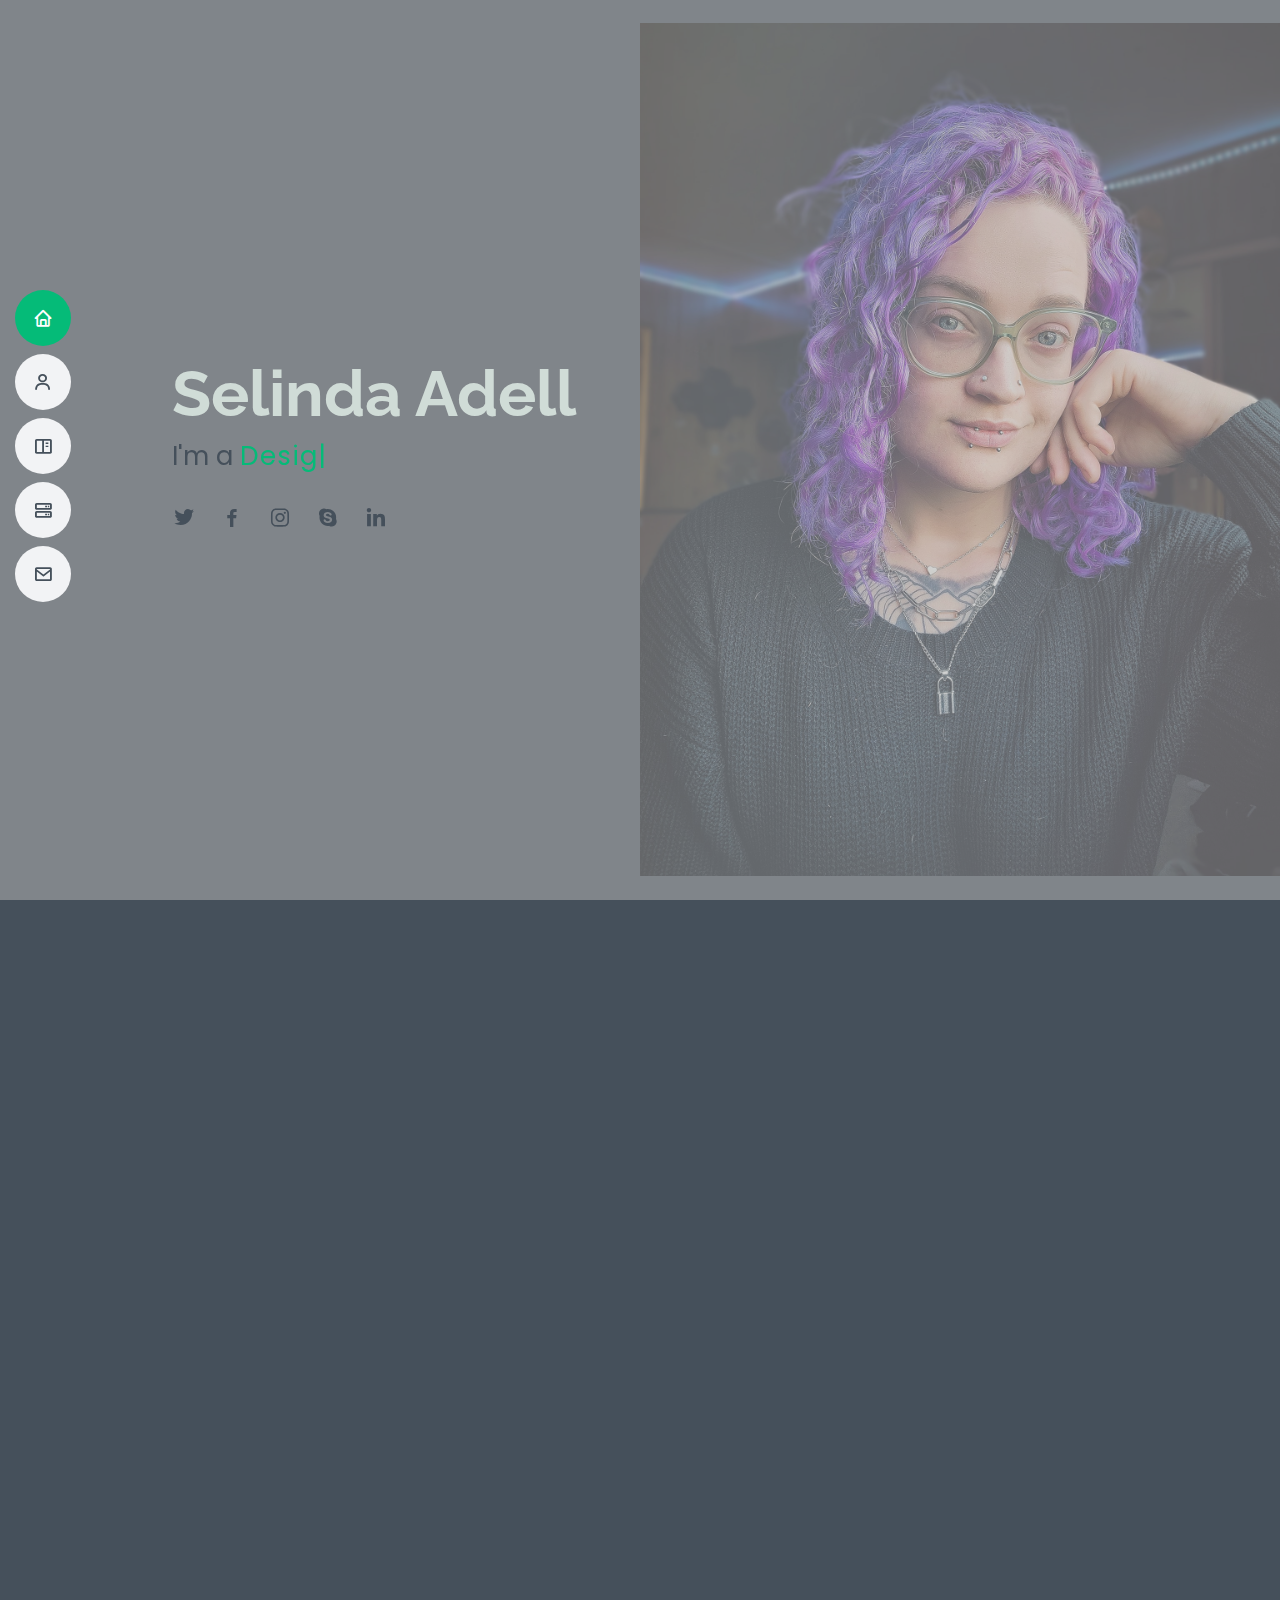
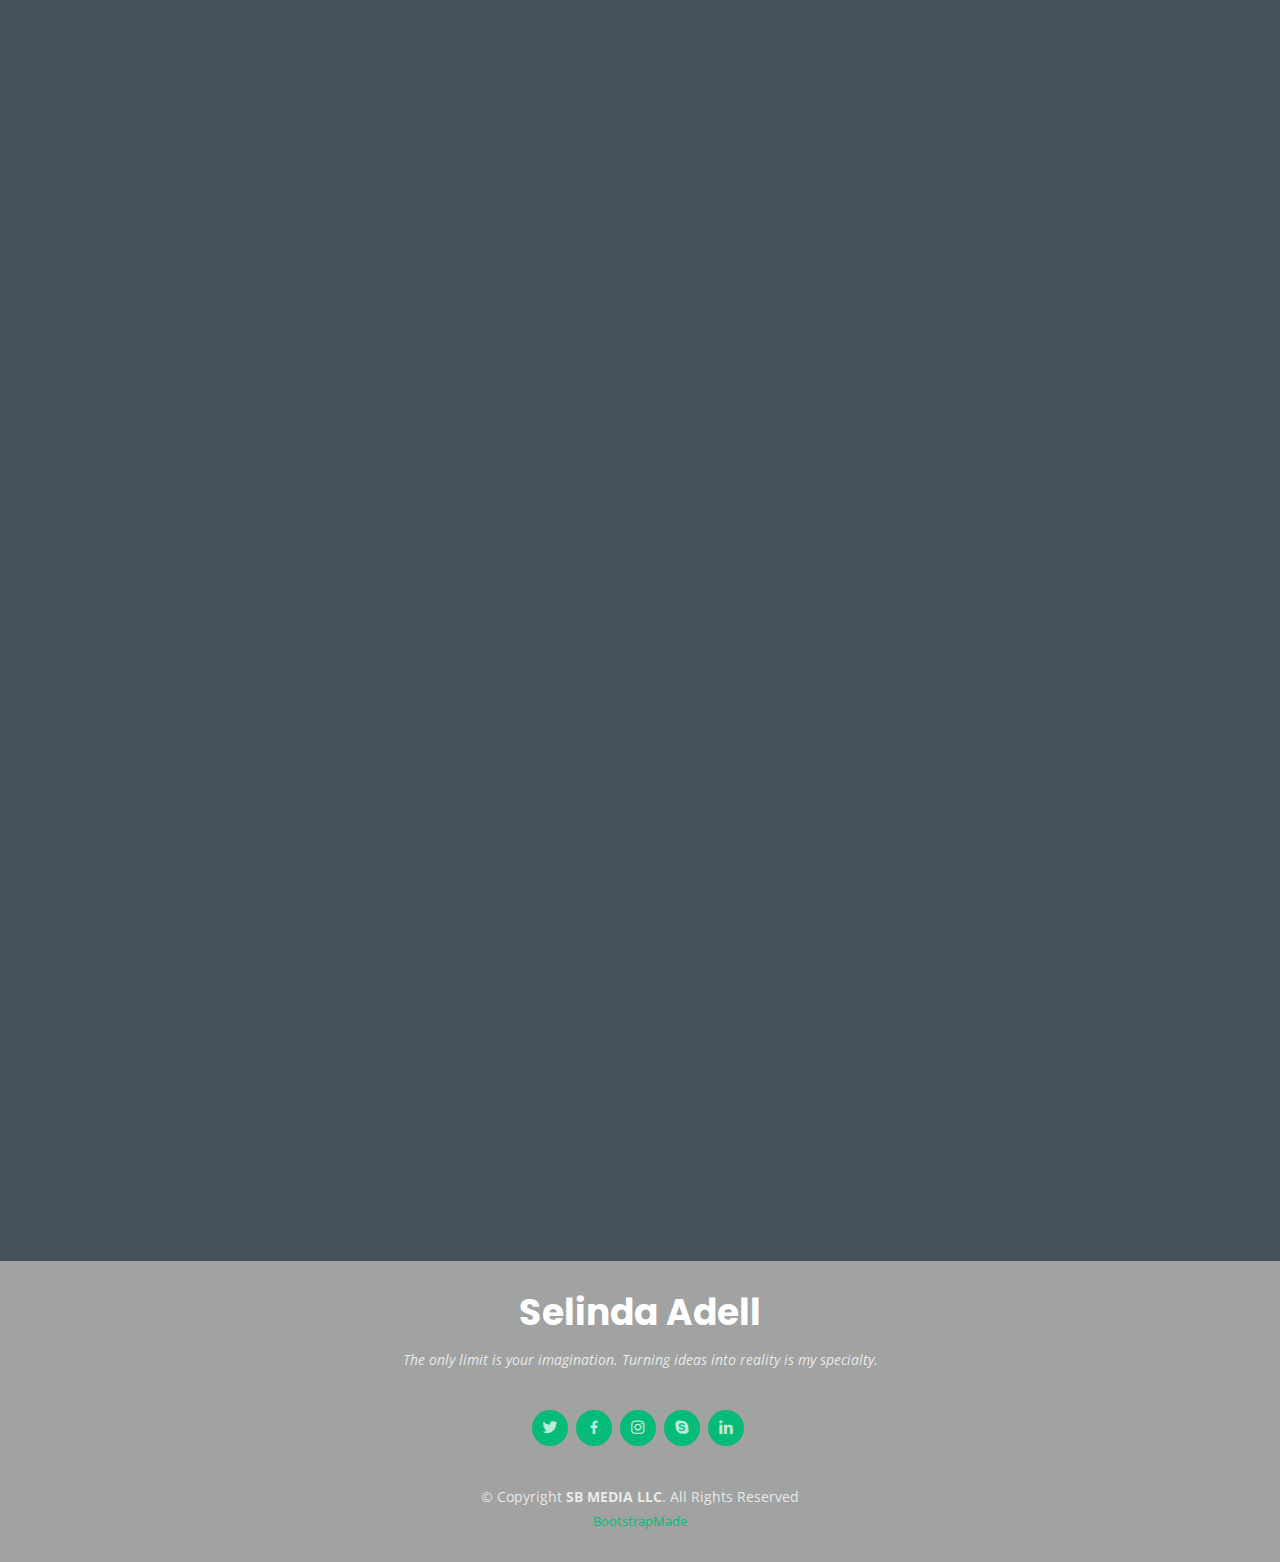
==== index.html @ c2d90e66 "update services icons" ====
<!DOCTYPE html>
<html lang="en">

<head>
  <meta charset="utf-8">
  <meta content="width=device-width, initial-scale=1.0" name="viewport">

  <title>Design by Selinda</title>
  <meta content="" name="description">
  <meta content="" name="keywords">

  <!-- Favicons -->
  <link href="assets/img/favicon.png" rel="icon">
  <link href="assets/img/apple-touch-icon.png" rel="apple-touch-icon">

  <!-- Google Fonts -->
  <link href="https://fonts.googleapis.com/css?family=Open+Sans:300,300i,400,400i,600,600i,700,700i|Raleway:300,300i,400,400i,500,500i,600,600i,700,700i|Poppins:300,300i,400,400i,500,500i,600,600i,700,700i" rel="stylesheet">

  <!-- Vendor CSS Files -->
  <link href="assets/vendor/aos/aos.css" rel="stylesheet">
  <link href="assets/vendor/bootstrap/css/bootstrap.min.css" rel="stylesheet">
  <link href="assets/vendor/bootstrap-icons/bootstrap-icons.css" rel="stylesheet">
  <link href="assets/vendor/boxicons/css/boxicons.min.css" rel="stylesheet">
  <link href="assets/vendor/glightbox/css/glightbox.min.css" rel="stylesheet">
  <link href="assets/vendor/swiper/swiper-bundle.min.css" rel="stylesheet">

  <!-- Template Main CSS File -->
  <link href="assets/css/style.css" rel="stylesheet">

  <!-- =======================================================
  * Template Name: MyResume - v4.9.2
  * Template URL: https://bootstrapmade.com/free-html-bootstrap-template-my-resume/
  * Author: BootstrapMade.com
  * License: https://bootstrapmade.com/license/
  ======================================================== -->
</head>

<body>

  <!-- ======= Mobile nav toggle button ======= -->
  <!-- <button type="button" class="mobile-nav-toggle d-xl-none"><i class="bi bi-list mobile-nav-toggle"></i></button> -->
  <i class="bi bi-list mobile-nav-toggle d-lg-none"></i>
  <!-- ======= Header ======= -->
  <header id="header" class="d-flex flex-column justify-content-center">

    <nav id="navbar" class="navbar nav-menu">
      <ul>
        <li><a href="#hero" class="nav-link scrollto active"><i class="bx bx-home"></i> <span>Home</span></a></li>
        <li><a href="#about" class="nav-link scrollto"><i class="bx bx-user"></i> <span>About</span></a></li>
        <li><a href="#portfolio" class="nav-link scrollto"><i class="bx bx-book-content"></i> <span>Portfolio</span></a></li>
        <li><a href="#services" class="nav-link scrollto"><i class="bx bx-server"></i> <span>Services</span></a></li>
        <li><a href="#contact" class="nav-link scrollto"><i class="bx bx-envelope"></i> <span>Contact</span></a></li>
      </ul>
    </nav><!-- .nav-menu -->

  </header><!-- End Header -->

  <!-- ======= Hero Section ======= -->
  <section id="hero" class="d-flex flex-column justify-content-center">
    <div class="container" data-aos="zoom-in" data-aos-delay="100">
      <h1>Selinda Adell</h1>
      <p>I'm a <span class="typed" data-typed-items="Designer, Developer, Freelancer, Photographer"></span></p>
      <div class="social-links">
        <a href="#" class="twitter"><i class="bx bxl-twitter"></i></a>
        <a href="#" class="facebook"><i class="bx bxl-facebook"></i></a>
        <a href="#" class="instagram"><i class="bx bxl-instagram"></i></a>
        <a href="#" class="google-plus"><i class="bx bxl-skype"></i></a>
        <a href="#" class="linkedin"><i class="bx bxl-linkedin"></i></a>
      </div>
    </div>
  </section><!-- End Hero -->

  <main id="main">

    <!-- ======= About Section ======= -->
    <section id="about" class="about">
      <div class="container" data-aos="fade-up">

        <div class="section-title">
          <h2>About</h2>
          <p>I am a bright and bold person, which shines through in my front end design choices.</p>
          <p>I enjoy the challenges of development and design. I have over 3 years of experience in web and graphic design, and more than 5 years in professional photography. </p>
        </div>

        <div class="row">
          <div class="col-lg-4">
            <img src="assets/img/Selinda.jpeg" class="img-fluid" style="border-radius: 50px;" alt="">
          </div>
          <div class="col-lg-8 pt-4 pt-lg-0 content">
            <h3>UI/UX Designer &amp; Web Developer.</h3>
            <p class="fst-italic">
              I am an ambitious and driven individual. I perform best in a goal-oriented environment where I am continuously challenged. I am always looking for opportunities to grow. These characteristics have helped me achieve success in my career.
            </p>
            <div class="row">
              <div class="col-lg-6">
                <ul>
                  <li><i class="bi bi-chevron-right"></i> <strong>Website:</strong> <span>www.sbmedia.com</span></li>
                  <li><i class="bi bi-chevron-right"></i> <strong>City:</strong> <span>Portland OR, USA</span></li>
                </ul>
              </div>
              <div class="col-lg-6">
                <ul>
                  <li><i class="bi bi-chevron-right"></i> <strong>Age:</strong> <span>27</span></li>
                  <li><i class="bi bi-chevron-right"></i> <strong>Freelance:</strong> <span>Available</span></li>
                </ul>
              </div>
            </div>
            <p>
              What makes me <strong>unique</strong> is my ability to quickly build good rapport with my clients. In my previous roles, I have been consistently praised for keeping our clients up to date with their accounts and ensuring their satisfaction with my work. This has allowed me to take on additional responsibilities and led to promotions. 
            </p>
            <p>
              My strong work ethic, and drive for perfection foster many great opportunities for personal growth, which I always meet head-on. 
            </p>
          </div>
        </div>

      </div>
    </section><!-- End About Section -->

    <!-- ======= Facts Section ======= -->
    <section id="facts" class="facts">
      <div class="container" data-aos="fade-up">

        <div class="section-title">
          <h2>Facts</h2>
          <p>
            In the short time I have been in my chosen field, I have created many lasting relationships, and happy clients. 
          </p>
        </div>

        <div class="row">

          <div class="col-lg-3 col-md-6">
            <div class="count-box">
              <i class="bi bi-emoji-smile"></i>
              <span data-purecounter-start="0" data-purecounter-end="182" data-purecounter-duration="1" class="purecounter"></span>
              <p>Happy Clients</p>
            </div>
          </div>

          <div class="col-lg-3 col-md-6 mt-5 mt-md-0">
            <div class="count-box">
              <i class="bi bi-journal-richtext"></i>
              <span data-purecounter-start="0" data-purecounter-end="157" data-purecounter-duration="1" class="purecounter"></span>
              <p>Projects</p>
            </div>
          </div>

          <div class="col-lg-3 col-md-6 mt-5 mt-lg-0">
            <div class="count-box">
              <i class="bi bi-headset"></i>
              <span data-purecounter-start="0" data-purecounter-end="1463" data-purecounter-duration="1" class="purecounter"></span>
              <p>Hours Of Support</p>
            </div>
          </div>

          <div class="col-lg-3 col-md-6 mt-5 mt-lg-0">
            <div class="count-box">
              <i class="bi bi-award"></i>
              <span data-purecounter-start="0" data-purecounter-end="15" data-purecounter-duration="1" class="purecounter"></span>
              <p>Awards</p>
            </div>
          </div>

        </div>

      </div>
    </section><!-- End Facts Section -->

    <!-- ======= Skills Section ======= -->
    <section id="skills" class="skills section-bg">
      <div class="container" data-aos="fade-up">

        <div class="section-title">
          <h2>Skills</h2>
          <p>Below is a short insight into my skillset. If you would like to inquire about capabilities not seen on the list, please do so via the contact form at the bottom of this page. </p>
        </div>

        <div class="row skills-content">

          <div class="col-lg-6">

            <div class="progress">
              <span class="skill">HTML (expert) <i class="val">100%</i></span>
              <div class="progress-bar-wrap">
                <div class="progress-bar" role="progressbar" aria-valuenow="100" aria-valuemin="0" aria-valuemax="100"></div>
              </div>
            </div>

            <div class="progress">
              <span class="skill">CSS (expert)<i class="val">90%</i></span>
              <div class="progress-bar-wrap">
                <div class="progress-bar" role="progressbar" aria-valuenow="90" aria-valuemin="0" aria-valuemax="100"></div>
              </div>
            </div>

            <div class="progress">
              <span class="skill">JavaScript (intermediate)<i class="val">75%</i></span>
              <div class="progress-bar-wrap">
                <div class="progress-bar" role="progressbar" aria-valuenow="75" aria-valuemin="0" aria-valuemax="100"></div>
              </div>
            </div>

          </div>

          <div class="col-lg-6">

            <div class="progress">
              <span class="skill">PHP (intermediate)<i class="val">75%</i></span>
              <div class="progress-bar-wrap">
                <div class="progress-bar" role="progressbar" aria-valuenow="75" aria-valuemin="0" aria-valuemax="100"></div>
              </div>
            </div>

            <div class="progress">
              <span class="skill">WordPress/CMS (expert)<i class="val">90%</i></span>
              <div class="progress-bar-wrap">
                <div class="progress-bar" role="progressbar" aria-valuenow="90" aria-valuemin="0" aria-valuemax="100"></div>
              </div>
            </div>

            <div class="progress">
              <span class="skill">Photoshop (expert)<i class="val">100%</i></span>
              <div class="progress-bar-wrap">
                <div class="progress-bar" role="progressbar" aria-valuenow="100" aria-valuemin="0" aria-valuemax="100"></div>
              </div>
            </div>

          </div>

        </div>

      </div>
    </section><!-- End Skills Section -->

    <!-- ======= Portfolio Section ======= -->
    <section id="portfolio" class="portfolio section-bg">
      <div class="container" data-aos="fade-up">

        <div class="section-title">
          <h2>Portfolio</h2>
          <p>Here you can review my previous projects. You will mostly find Photography projects at this time; however, this section is continuously growing, and ever-changing.</p>
          <p>If you would like to see more of my web development work, feel free to take a look at my GitHub! Get there by clicking <a href="https://github.com/selinda-c">here</a>.</p>
        </div>

        <div class="row">
          <div class="col-lg-12 d-flex justify-content-center" data-aos="fade-up" data-aos-delay="100">
            <ul id="portfolio-flters">
              <li data-filter="*" class="filter-active">All</li>
              <li data-filter=".filter-single">Single</li>
              <li data-filter=".filter-couple">Couple</li>
              <li data-filter=".filter-themed">Themed</li>
            </ul>
          </div>
        </div>

        <div class="row portfolio-container" data-aos="fade-up" data-aos-delay="200">

          <div class="col-lg-4 col-md-6 portfolio-item filter-couple">
            <div class="portfolio-wrap">
              <img src="assets/img/portfolio/portfolio-1.jpg" class="img-fluid" alt="">
              <div class="portfolio-info">
                <h4>Creative Portrait</h4>
                <p>In the studio</p>
                <div class="portfolio-links">
                  <a href="assets/img/portfolio/portfolio-1.jpg" data-gallery="portfolioGallery" class="portfolio-lightbox" title="Andrea/Paul"><i class="bx bx-plus"></i></a>
                  <a href="portfolio-details.html" class="portfolio-details-lightbox" data-glightbox="type: external" title="Portfolio Details"><i class="bx bx-link"></i></a>
                </div>
              </div>
            </div>
          </div>

          <div class="col-lg-4 col-md-6 portfolio-item filter-single">
            <div class="portfolio-wrap">
              <img src="assets/img/portfolio/portfolio-2.jpg" class="img-fluid" alt="">
              <div class="portfolio-info">
                <h4>Creative Editorial</h4>
                <p>Shot on location</p>
                <div class="portfolio-links">
                  <a href="assets/img/portfolio/portfolio-2.jpg" data-gallery="portfolioGallery" class="portfolio-lightbox" title="Claire"><i class="bx bx-plus"></i></a>
                  <a href="portfolio-details.html" class="portfolio-details-lightbox" data-glightbox="type: external" title="Portfolio Details"><i class="bx bx-link"></i></a>
                </div>
              </div>
            </div>
          </div>

          <div class="col-lg-4 col-md-6 portfolio-item filter-single">
            <div class="portfolio-wrap">
              <img src="assets/img/portfolio/portfolio-3.jpg" class="img-fluid" alt="">
              <div class="portfolio-info">
                <h4>Professional Portrait</h4>
                <p>For a fellow Photographer</p>
                <div class="portfolio-links">
                  <a href="assets/img/portfolio/portfolio-3.jpg" data-gallery="portfolioGallery" class="portfolio-lightbox" title="Courtney"><i class="bx bx-plus"></i></a>
                  <a href="portfolio-details.html" class="portfolio-details-lightbox" data-glightbox="type: external" title="Portfolio Details"><i class="bx bx-link"></i></a>
                </div>
              </div>
            </div>
          </div>

          <div class="col-lg-4 col-md-6 portfolio-item filter-couple">
            <div class="portfolio-wrap">
              <img src="assets/img/portfolio/portfolio-7.jpg" class="img-fluid" alt="">
              <div class="portfolio-info">
                <h4>Couple's Portraits</h4>
                <p>Shot on location</p>
                <div class="portfolio-links">
                  <a href="assets/img/portfolio/portfolio-7.jpg" data-gallery="portfolioGallery" class="portfolio-lightbox" title="Courtney/JD"><i class="bx bx-plus"></i></a>
                  <a href="portfolio-details.html" class="portfolio-details-lightbox" data-glightbox="type: external" title="Portfolio Details"><i class="bx bx-link"></i></a>
                </div>
              </div>
            </div>
          </div>

          <div class="col-lg-4 col-md-6 portfolio-item filter-themed">
            <div class="portfolio-wrap">
              <img src="assets/img/portfolio/portfolio-8.jpeg" class="img-fluid" alt="">
              <div class="portfolio-info">
                <h4>Themed Creative Portrait</h4>
                <p>In the Studio</p>
                <div class="portfolio-links">
                  <a href="assets/img/portfolio/portfolio-8.jpg" data-gallery="portfolioGallery" class="portfolio-lightbox" title="Leia"><i class="bx bx-plus"></i></a>
                  <a href="portfolio-details.html" class="portfolio-details-lightbox" data-glightbox="type: external" title="Portfolio Details"><i class="bx bx-link"></i></a>
                </div>
              </div>
            </div>
          </div>

          
          <div class="col-lg-4 col-md-6 portfolio-item filter-themed">
            <div class="portfolio-wrap">
              <img src="assets/img/portfolio/portfolio-4.jpg" class="img-fluid" alt="">
              <div class="portfolio-info">
                <h4>Themed Editorial</h4>
                <p>Shot on location</p>
                <div class="portfolio-links">
                  <a href="assets/img/portfolio/portfolio-4.jpg" data-gallery="portfolioGallery" class="portfolio-lightbox" title="Jessie"><i class="bx bx-plus"></i></a>
                  <a href="portfolio-details.html" class="portfolio-details-lightbox" data-glightbox="type: external" title="Portfolio Details"><i class="bx bx-link"></i></a>
                </div>
              </div>
            </div>
          </div>

          <div class="col-lg-4 col-md-6 portfolio-item filter-themed">
            <div class="portfolio-wrap">
              <img src="assets/img/portfolio/portfolio-5.jpg" class="img-fluid" alt="">
              <div class="portfolio-info">
                <h4>Themed Editorial</h4>
                <p>Shot on location</p>
                <div class="portfolio-links">
                  <a href="assets/img/portfolio/portfolio-5.jpg" data-gallery="portfolioGallery" class="portfolio-lightbox" title="Jessie"><i class="bx bx-plus"></i></a>
                  <a href="portfolio-details.html" class="portfolio-details-lightbox" data-glightbox="type: external" title="Portfolio Details"><i class="bx bx-link"></i></a>
                </div>
              </div>
            </div>
          </div>


        </div>

      </div>
    </section><!-- End Portfolio Section -->

    <!-- ======= Services Section ======= -->
    <section id="services" class="services">
      <div class="container" data-aos="fade-up">

        <div class="section-title">
          <h2>Services</h2>
          <p>I offer a wide range of services! Here you see just a small glimpse into the options.</p>
          <p>If there is something you believe I can help you with, that you do not see below, please feel free to reach out via the <strong>contact</strong> form at the bottom of the portfolio.</p>
        </div>

        <div class="row">

          <div class="col-lg-4 col-md-6 d-flex align-items-stretch" data-aos="zoom-in" data-aos-delay="100">
            <div class="icon-box iconbox-blue">
              <div class="icon">
                <svg width="100" height="100" viewBox="0 0 600 600" xmlns="http://www.w3.org/2000/svg">
                  <path stroke="none" stroke-width="0" fill="#f5f5f5" d="M300,521.0016835830174C376.1290562159157,517.8887921683347,466.0731472004068,529.7835943286574,510.70327084640275,468.03025145048787C554.3714126377745,407.6079735673963,508.03601936045806,328.9844924480964,491.2728898941984,256.3432110539036C474.5976632858925,184.082847569629,479.9380746630129,96.60480741107993,416.23090153303,58.64404602377083C348.86323505073057,18.502131276798302,261.93793281208167,40.57373210992963,193.5410806939664,78.93577620505333C130.42746243093433,114.334589627462,98.30271207620316,179.96522072025542,76.75703585869454,249.04625023123273C51.97151888228291,328.5150500222984,13.704378332031375,421.85034740162234,66.52175969318436,486.19268352777647C119.04800174914682,550.1803526380478,217.28368757567262,524.383925680826,300,521.0016835830174"></path>
                </svg>
                <i class='bx bxs-image' ></i>
              </div>
              <h4><a href="">Product Photography</a></h4>
              <p>Hire me for clean, professional photos that highlight the excellent quality of your products. Prices for this service vary, please inquire via the <strong>contact form</strong> below.</p>
            </div>
          </div>

          <div class="col-lg-4 col-md-6 d-flex align-items-stretch mt-4 mt-md-0" data-aos="zoom-in" data-aos-delay="200">
            <div class="icon-box iconbox-orange ">
              <div class="icon">
                <svg width="100" height="100" viewBox="0 0 600 600" xmlns="http://www.w3.org/2000/svg">
                  <path stroke="none" stroke-width="0" fill="#f5f5f5" d="M300,582.0697525312426C382.5290701553225,586.8405444964366,449.9789794690241,525.3245884688669,502.5850820975895,461.55621195738473C556.606425686781,396.0723002908107,615.8543463187945,314.28637112970534,586.6730223649479,234.56875336149918C558.9533121215079,158.8439757836574,454.9685369536778,164.00468322053177,381.49747125262974,130.76875717737553C312.15926192815925,99.40240125094834,248.97055460311594,18.661163978235184,179.8680185752513,50.54337015887873C110.5421016452524,82.52863877960104,119.82277516462835,180.83849132639028,109.12597500060166,256.43424936330496C100.08760227029461,320.3096726198365,92.17705696193138,384.0621239912766,124.79988738764834,439.7174275375508C164.83382741302287,508.01625554203684,220.96474134820875,577.5009287672846,300,582.0697525312426"></path>
                </svg>
                <i class='bx bxl-bootstrap'></i>
              </div>
              <h4><a href="">Front End Development</a></h4>
              <p>If you are in the market for an experienced, and enthusiastic tech to help design your website, please inquire via the <strong>contact form</strong> below.</p>
            </div>
          </div>

          <div class="col-lg-4 col-md-6 d-flex align-items-stretch mt-4 mt-lg-0" data-aos="zoom-in" data-aos-delay="300">
            <div class="icon-box iconbox-pink">
              <div class="icon">
                <svg width="100" height="100" viewBox="0 0 600 600" xmlns="http://www.w3.org/2000/svg">
                  <path stroke="none" stroke-width="0" fill="#f5f5f5" d="M300,541.5067337569781C382.14930387511276,545.0595476570109,479.8736841581634,548.3450877840088,526.4010558755058,480.5488172755941C571.5218469581645,414.80211281144784,517.5187510058486,332.0715597781072,496.52539010469104,255.14436215662573C477.37192572678356,184.95920475031193,473.57363656557914,105.61284051026155,413.0603344069578,65.22779650032875C343.27470386102294,18.654635553484475,251.2091493199835,5.337323636656869,175.0934190732945,40.62881213300186C97.87086631185822,76.43348514350839,51.98124368387456,156.15599469081315,36.44837278890362,239.84606092416172C21.716077023791087,319.22268207091537,43.775223500013084,401.1760424656574,96.891909868211,461.97329694683043C147.22146801428983,519.5804099606455,223.5754009179313,538.201503339737,300,541.5067337569781"></path>
                </svg>
                <i class='bx bxs-camera' ></i>
              </div>
              <h4><a href="">Event Photography</a></h4>
              <p>Whether it is a wedding, engagement, party, or something else, hire me to capture the memories of your special day! Pricing varies by type of event, so please inquire via the <strong>contact form</strong> below.</p>
            </div>
          </div>

          <div class="col-lg-4 col-md-6 d-flex align-items-stretch mt-4" data-aos="zoom-in" data-aos-delay="100">
            <div class="icon-box iconbox-yellow">
              <div class="icon">
                <svg width="100" height="100" viewBox="0 0 600 600" xmlns="http://www.w3.org/2000/svg">
                  <path stroke="none" stroke-width="0" fill="#f5f5f5" d="M300,503.46388370962813C374.79870501325706,506.71871716319447,464.8034551963731,527.1746412648533,510.4981551193396,467.86667711651364C555.9287308511215,408.9015244558933,512.6030010748507,327.5744911775523,490.211057578863,256.5855673507754C471.097692560561,195.9906835881958,447.69079081568157,138.11976852964426,395.19560036434837,102.3242989838813C329.3053358748298,57.3949838291264,248.02791733380457,8.279543830951368,175.87071277845988,42.242879143198664C103.41431057327972,76.34704239035025,93.79494320519305,170.9812938413882,81.28167332365135,250.07896920659033C70.17666984294237,320.27484674793965,64.84698225790005,396.69656628748305,111.28512138212992,450.4950937839243C156.20124167950087,502.5303643271138,231.32542653798444,500.4755392045468,300,503.46388370962813"></path>
                </svg>
                <i class='bx bxl-visual-studio' ></i>
              </div>
              <h4><a href="">Back End Development</a></h4>
              <p>If you need help rounding out the processing of your site, please inquire via the <strong>contact form</strong> below. Languages Offered include JavaScript, Python, Ruby, and of course HTML & CSS</p>            
            </div>
          </div>

          <div class="col-lg-4 col-md-6 d-flex align-items-stretch mt-4" data-aos="zoom-in" data-aos-delay="200">
            <div class="icon-box iconbox-red">
              <div class="icon">
                <svg width="100" height="100" viewBox="0 0 600 600" xmlns="http://www.w3.org/2000/svg">
                  <path stroke="none" stroke-width="0" fill="#f5f5f5" d="M300,532.3542879108572C369.38199826031484,532.3153073249985,429.10787420159085,491.63046689027357,474.5244479745417,439.17860296908856C522.8885846962883,383.3225815378663,569.1668002868075,314.3205725914397,550.7432151929288,242.7694973846089C532.6665558377875,172.5657663291529,456.2379748765914,142.6223662098291,390.3689995646985,112.34683881706744C326.66090330228417,83.06452184765237,258.84405631176094,53.51806209861945,193.32584062364296,78.48882559362697C121.61183558270385,105.82097193414197,62.805066853699245,167.19869350419734,48.57481801355237,242.6138429142374C34.843463184063346,315.3850353017275,76.69343916112496,383.4422959591041,125.22947124332185,439.3748458443577C170.7312796277747,491.8107796887764,230.57421082200815,532.3932930995766,300,532.3542879108572"></path>
                </svg>
                <i class='bx bxl-adobe'></i>
              </div>
              <h4><a href="">Graphic Design</a></h4>
              <p>Whether you are looking to have a custom logo designed, or simply need minor editing help, I would be happy to assist you. I am familiar with multiple digital art programs such as Procreate, Adobe Illustrator, GIMP, and more. Please inquire via the <strong>contact form</strong> below.</p>
            </div>
          </div>

          <div class="col-lg-4 col-md-6 d-flex align-items-stretch mt-4" data-aos="zoom-in" data-aos-delay="300">
            <div class="icon-box iconbox-teal">
              <div class="icon">
                <svg width="100" height="100" viewBox="0 0 600 600" xmlns="http://www.w3.org/2000/svg">
                  <path stroke="none" stroke-width="0" fill="#f5f5f5" d="M300,566.797414625762C385.7384707136149,576.1784315230908,478.7894351017131,552.8928747891023,531.9192734346935,484.94944893311C584.6109503024035,417.5663521118492,582.489472248146,322.67544863468447,553.9536738515405,242.03673114598146C529.1557734026468,171.96086150256528,465.24506316201064,127.66468636344209,395.9583748389544,100.7403814666027C334.2173773831606,76.7482773500951,269.4350130405921,84.62216499799875,207.1952322260088,107.2889140133804C132.92018162631612,134.33871894543012,41.79353780512637,160.00259165414826,22.644507872594943,236.69541883565114C3.319112789854554,314.0945973066697,72.72355303640163,379.243833228382,124.04198916343866,440.3218312028393C172.9286146004772,498.5055451809895,224.45579914871206,558.5317968840102,300,566.797414625762"></path>
                </svg>
                <i class="bx bx-arch"></i>
              </div>
              <h4><a href="">Personal Enrichment</a></h4>
              <p>If you are in need of Time Management, Organization, Photoshop, or other types of training, please inquire via the <strong>contact form</strong> below.</p>
            </div>
          </div>

        </div>

      </div>
    </section><!-- End Services Section -->

    <!-- ======= Testimonials Section ======= -->
    <section id="testimonials" class="testimonials section-bg">
      <div class="container" data-aos="fade-up">

        <div class="section-title">
          <h2>Testimonials</h2>
        </div>

        <div class="testimonials-slider swiper" data-aos="fade-up" data-aos-delay="100">
          <div class="swiper-wrapper">

            <div class="swiper-slide">
              <div class="testimonial-item">
                <img src="assets/img/testimonials/alyssa.jpg" class="testimonial-img" alt="">
                <h3>Alyssa Warne</h3>
                <h4>Boudoir Client</h4>
                <p>
                  <i class="bx bxs-quote-alt-left quote-icon-left"></i>
                  Selinda Adell is a blast to shoot with. Her energy immediately makes you feel comfortable and confident. She came prepared and did not rush me on a time frame. I have suggested her to all my friends and will continue to do future shoots. She is affordable as well!
                  <i class="bx bxs-quote-alt-right quote-icon-right"></i>
                </p>
              </div>
            </div><!-- End testimonial item -->

            <div class="swiper-slide">
              <div class="testimonial-item">
                <img src="assets/img/testimonials/christa.jpg" class="testimonial-img" alt="">
                <h3>Christa Koeller</h3>
                <h4>Engagement Client</h4>
                <p>
                  <i class="bx bxs-quote-alt-left quote-icon-left"></i>
                  Selinda captured my engagement session a few months ago. She communicated with me months in advance over plans, scouted locations and put so much time and attention into ensuring I got everything I wanted from the shoot. She was amazing to work with, extremely personable and so much fun! I can't recommend her enough!
                  <i class="bx bxs-quote-alt-right quote-icon-right"></i>
                </p>
              </div>
            </div><!-- End testimonial item -->

            <div class="swiper-slide">
              <div class="testimonial-item">
                <img src="assets/img/testimonials/kelsey.jpg" class="testimonial-img" alt="">
                <h3>Kelsey Thomas</h3>
                <h4>Boudoir Client</h4>
                <p>
                  <i class="bx bxs-quote-alt-left quote-icon-left"></i>
                  I could not be happier with the photos Selinda took of me, and I am very picky. She got perfect angles and lighting. She guided me through poses which made it so much easier to get comfortable, plus she's super fun to work with. I can't wait to have her do more
                  <i class="bx bxs-quote-alt-right quote-icon-right"></i>
                </p>
              </div>
            </div><!-- End testimonial item -->

            <div class="swiper-slide">
              <div class="testimonial-item">
                <img src="assets/img/testimonials/testimonials-4.jpg" class="testimonial-img" alt="">
                <h3>Matt Brandon</h3>
                <h4>Freelancer</h4>
                <p>
                  <i class="bx bxs-quote-alt-left quote-icon-left"></i>
                  Fugiat enim eram quae cillum dolore dolor amet nulla culpa multos export minim fugiat minim velit minim dolor enim duis veniam ipsum anim magna sunt elit fore quem dolore labore illum veniam.
                  <i class="bx bxs-quote-alt-right quote-icon-right"></i>
                </p>
              </div>
            </div><!-- End testimonial item -->

            <div class="swiper-slide">
              <div class="testimonial-item">
                <img src="assets/img/testimonials/testimonials-5.jpg" class="testimonial-img" alt="">
                <h3>John Larson</h3>
                <h4>Entrepreneur</h4>
                <p>
                  <i class="bx bxs-quote-alt-left quote-icon-left"></i>
                  Quis quorum aliqua sint quem legam fore sunt eram irure aliqua veniam tempor noster veniam enim culpa labore duis sunt culpa nulla illum cillum fugiat legam esse veniam culpa fore nisi cillum quid.
                  <i class="bx bxs-quote-alt-right quote-icon-right"></i>
                </p>
              </div>
            </div><!-- End testimonial item -->

          </div>
          <div class="swiper-pagination"></div>
        </div>

      </div>
    </section><!-- End Testimonials Section -->

    <!-- ======= Contact Section ======= -->
    <section id="contact" class="contact">
      <div class="container" data-aos="fade-up">

        <div class="section-title">
          <h2>Contact</h2>
        </div>

        <div class="row mt-1">

          <div class="col-lg-4">
            <div class="info">
              <div class="address">
                <i class="bi bi-geo-alt"></i>
                <h4>Location:</h4>
                <p>Portland OR, USA</p>
              </div>

              <div class="email">
                <i class="bi bi-envelope"></i>
                <h4>Hours of Operation:</h4>
                <p>Mon-Fri: 8AM - 6PM PST</p>
                <p>Sat-Sun: Limited Availability</p>
              </div>

              <div class="phone">
                <i class="bi bi-phone"></i>
                <h4>Call:</h4>
                <p>Request Call via Contact Form</p>
              </div>

            </div>

          </div>

          <div class="col-lg-8 mt-5 mt-lg-0">

            <form action="forms/contact.php" method="post" role="form" class="php-email-form">
              <div class="row">
                <div class="col-md-6 form-group">
                  <input type="text" name="name" class="form-control" id="name" placeholder="Your Name" required>
                </div>
                <div class="col-md-6 form-group mt-3 mt-md-0">
                  <input type="email" class="form-control" name="email" id="email" placeholder="Your Email" required>
                </div>
              </div>
              <div class="form-group mt-3">
                <input type="text" class="form-control" name="subject" id="subject" placeholder="Subject" required>
              </div>
              <div class="form-group mt-3">
                <textarea class="form-control" name="message" rows="5" placeholder="Message" required></textarea>
              </div>
              <div class="my-3">
                <div class="loading">Loading</div>
                <div class="error-message"></div>
                <div class="sent-message">Your message has been sent. Thank you!</div>
              </div>
              <div class="text-center"><button type="submit">Send Message</button></div>
            </form>

          </div>

        </div>

      </div>
    </section><!-- End Contact Section -->

  </main><!-- End #main -->

  <!-- ======= Footer ======= -->
  <footer id="footer">
    <div class="container">
      <h3>Selinda Adell</h3>
      <p>The only limit is your imagination. Turning ideas into reality is my specialty.</p>
      <div class="social-links">
        <a href="#" class="twitter"><i class="bx bxl-twitter"></i></a>
        <a href="#" class="facebook"><i class="bx bxl-facebook"></i></a>
        <a href="#" class="instagram"><i class="bx bxl-instagram"></i></a>
        <a href="#" class="google-plus"><i class="bx bxl-skype"></i></a>
        <a href="#" class="linkedin"><i class="bx bxl-linkedin"></i></a>
      </div>
      <div class="copyright">
        &copy; Copyright <strong><span>SB MEDIA LLC</span></strong>. All Rights Reserved
      </div>
      <div class="credits">
        <!-- All the links in the footer should remain intact. -->
        <!-- You can delete the links only if you purchased the pro version. -->
        <!-- Licensing information: [license-url] -->
        <!-- Purchase the pro version with working PHP/AJAX contact form: https://bootstrapmade.com/free-html-bootstrap-template-my-resume/ -->
        <a href="https://bootstrapmade.com/">BootstrapMade</a>
      </div>
    </div>
  </footer><!-- End Footer -->

  <div id="preloader"></div>
  <a href="#" class="back-to-top d-flex align-items-center justify-content-center"><i class="bi bi-arrow-up-short"></i></a>

  <!-- Vendor JS Files -->
  <script src="assets/vendor/purecounter/purecounter_vanilla.js"></script>
  <script src="assets/vendor/aos/aos.js"></script>
  <script src="assets/vendor/bootstrap/js/bootstrap.bundle.min.js"></script>
  <script src="assets/vendor/glightbox/js/glightbox.min.js"></script>
  <script src="assets/vendor/isotope-layout/isotope.pkgd.min.js"></script>
  <script src="assets/vendor/swiper/swiper-bundle.min.js"></script>
  <script src="assets/vendor/typed.js/typed.min.js"></script>
  <script src="assets/vendor/waypoints/noframework.waypoints.js"></script>
  <script src="assets/vendor/php-email-form/validate.js"></script>

  <!-- Template Main JS File -->
  <script src="assets/js/main.js"></script>

</body>

</html>
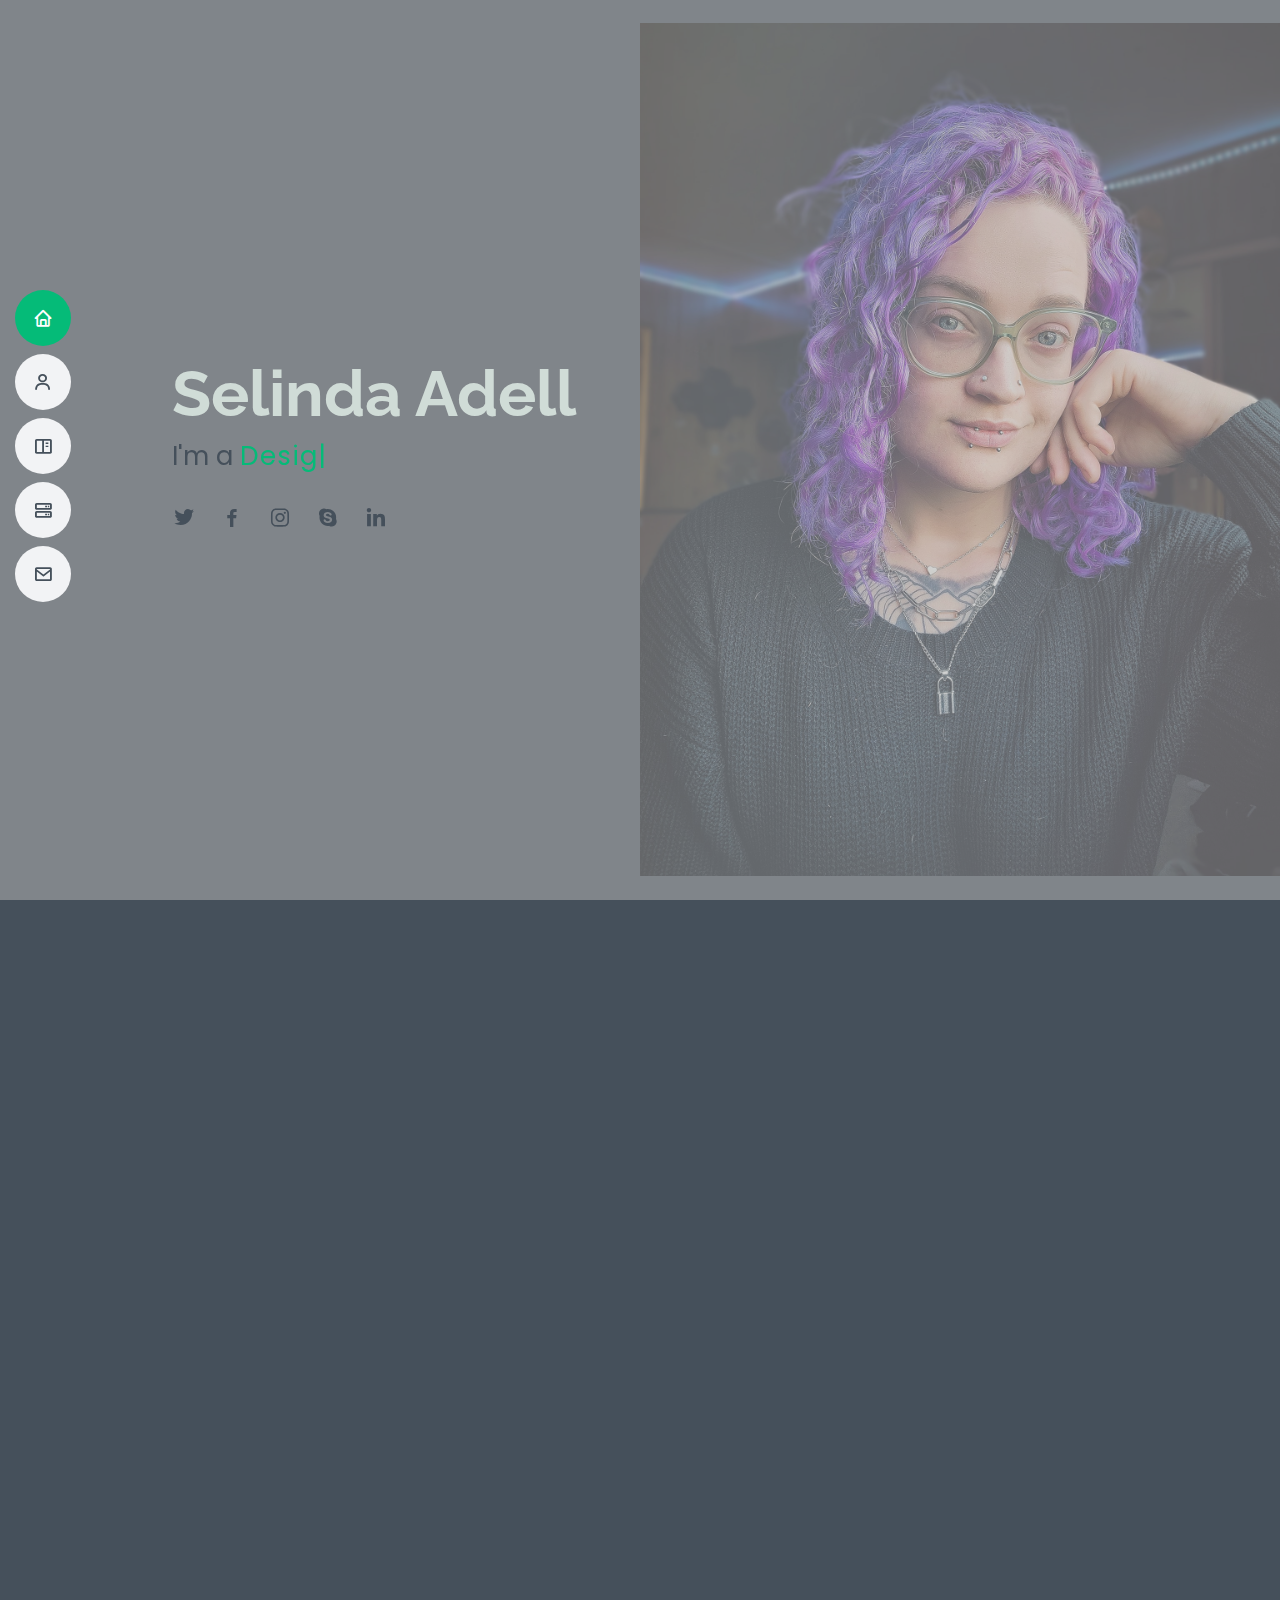
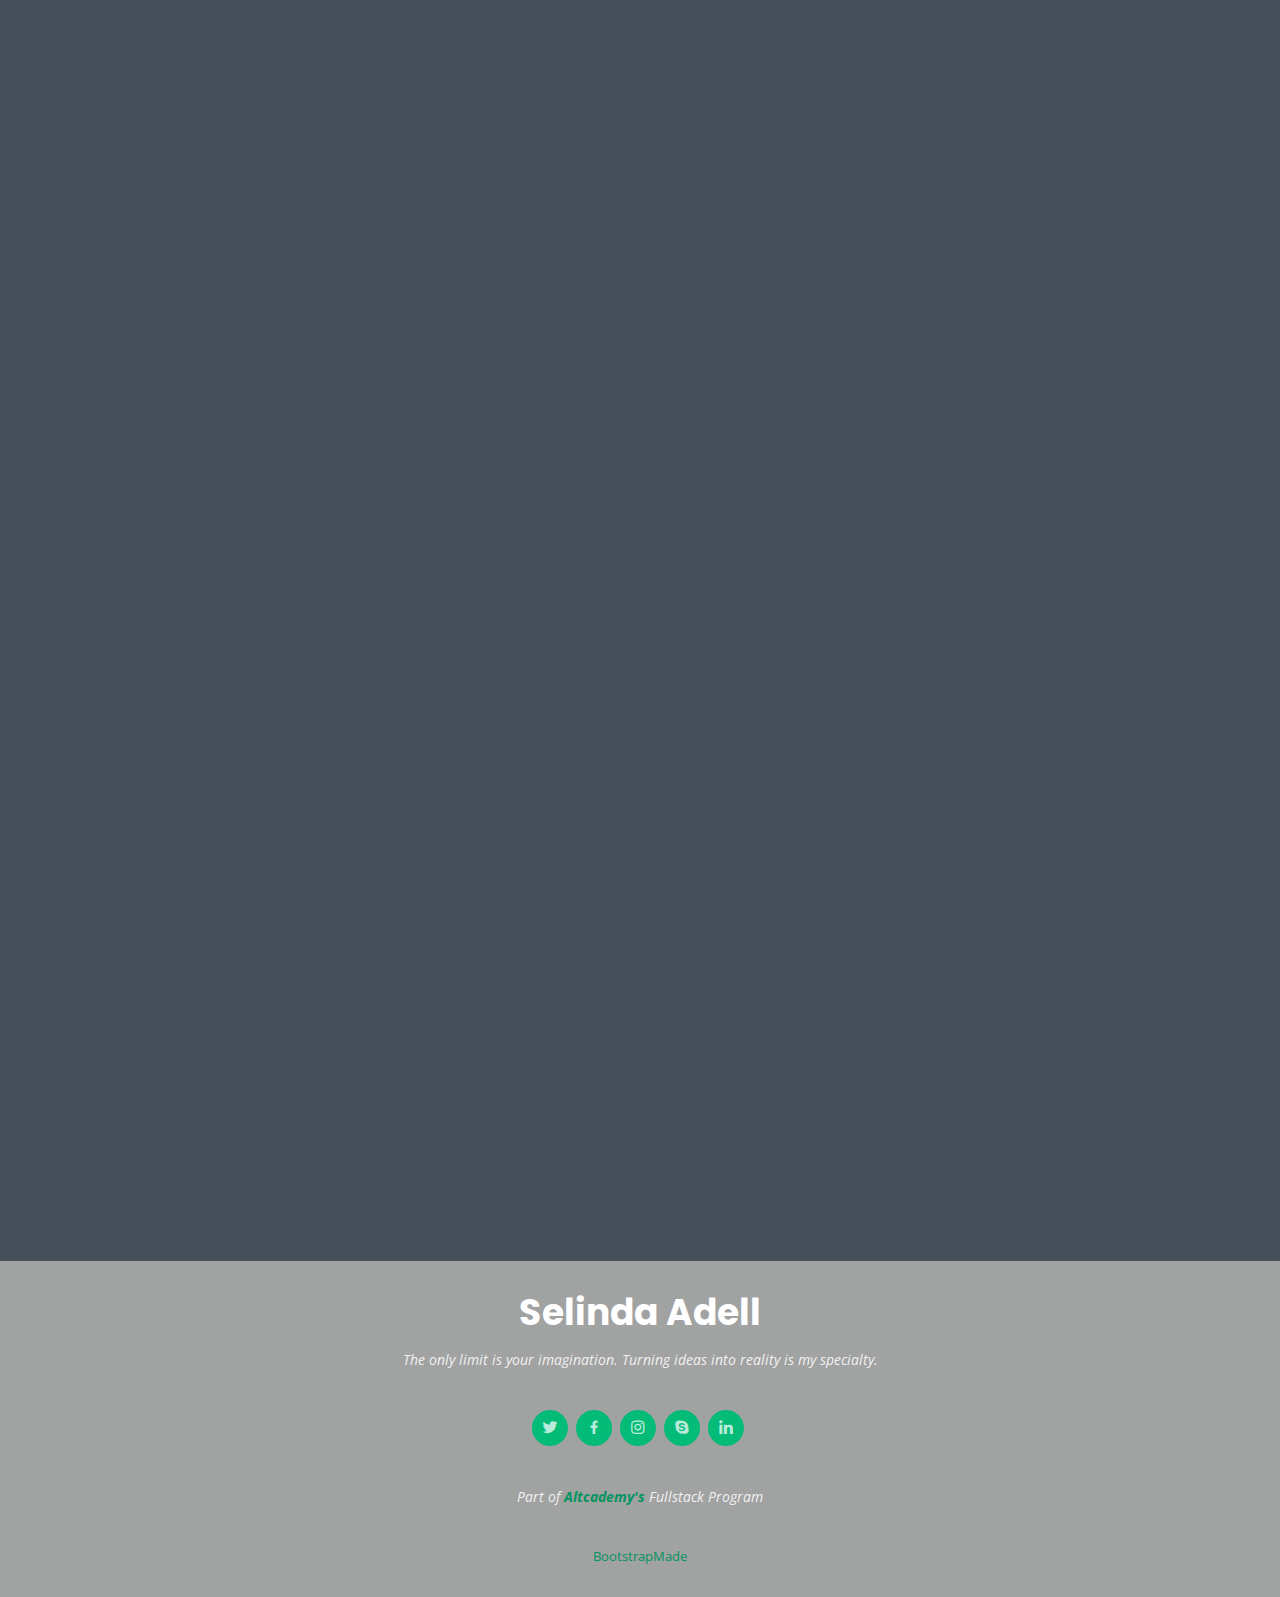
==== commit 88d792ec: "add link to altcademy and footer link styling" ====
--- a/index.html
+++ b/index.html
@@ -621,7 +621,7 @@
         <a href="#" class="linkedin"><i class="bx bxl-linkedin"></i></a>
       </div>
       <div class="copyright">
-        &copy; Copyright <strong><span>SB MEDIA LLC</span></strong>. All Rights Reserved
+        <p>Part of <a href="https://www.altcademy.com"><strong>Altcademy's</strong></a> Fullstack Program</p>
       </div>
       <div class="credits">
         <!-- All the links in the footer should remain intact. -->
--- a/assets/css/style.css
+++ b/assets/css/style.css
@@ -1112,9 +1112,17 @@
 /*--------------------------------------------------------------
 # Footer
 --------------------------------------------------------------*/
+#footer a {
+  color: #03945f;
+}
+
+#footer a:hover {
+  color: #026742;
+}
+
 #footer {
   background: #a1a2a2;
-  color: rgba(255, 255, 255, 0.791);
+  color: rgba(255, 255, 255, 0.874);
   font-size: 14px;
   text-align: center;
   padding: 30px 0;
@@ -1131,7 +1139,7 @@
 }
 
 #footer p {
-  font-size: 15;
+  font-size: 16;
   font-style: italic;
   padding: 0;
   margin: 0 0 40px 0;
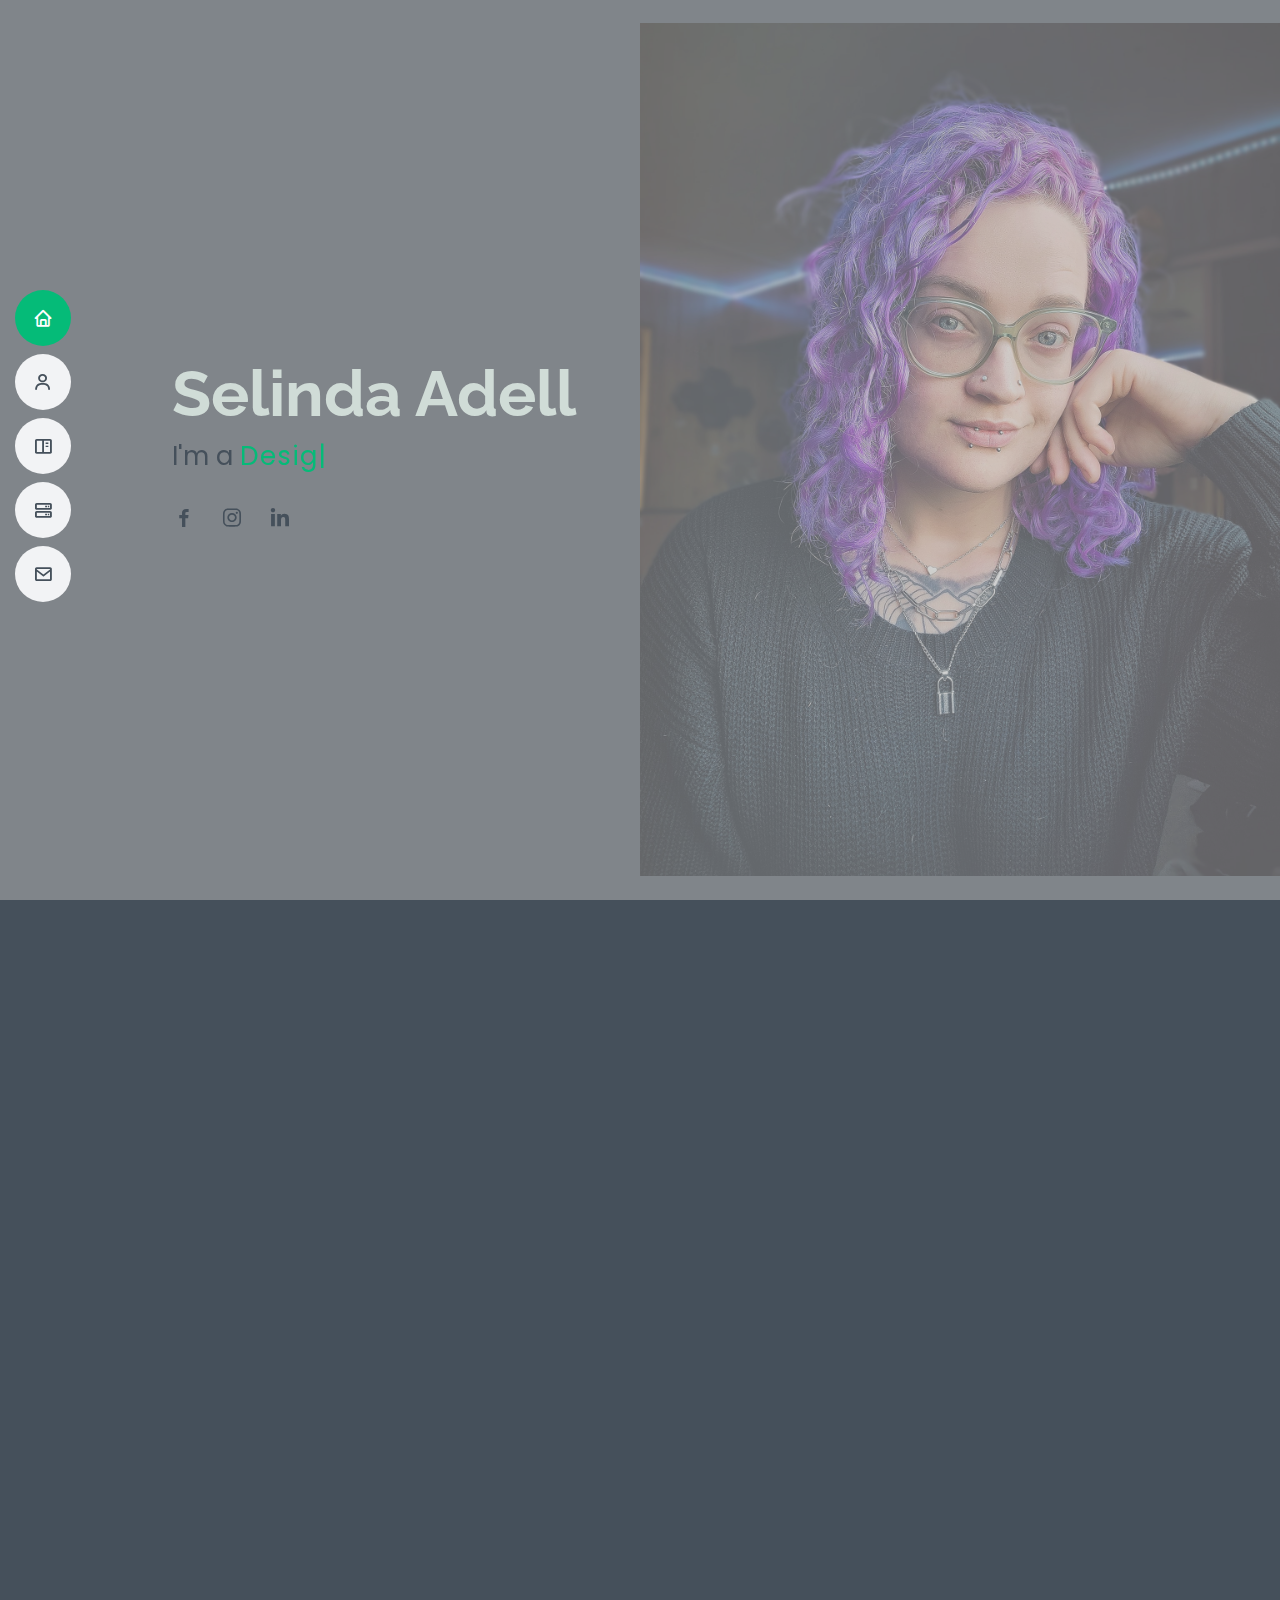
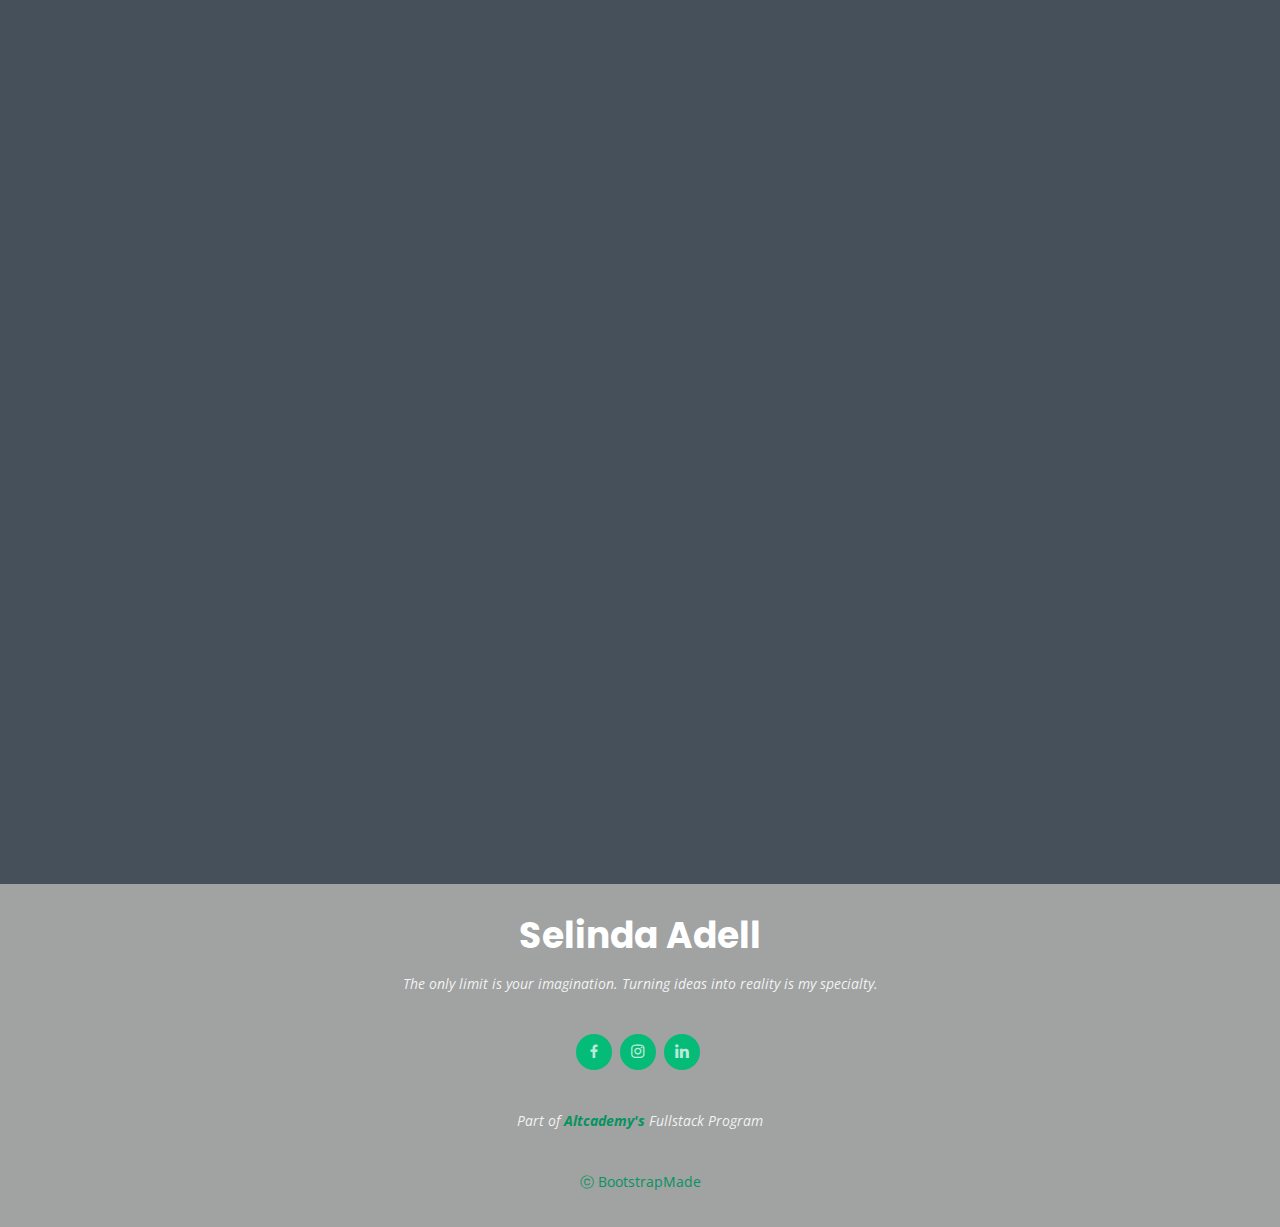
==== commit ee1fb241: "add additional photos, details pages" ====
--- a/index.html
+++ b/index.html
@@ -61,11 +61,9 @@
       <h1>Selinda Adell</h1>
       <p>I'm a <span class="typed" data-typed-items="Designer, Developer, Freelancer, Photographer"></span></p>
       <div class="social-links">
-        <a href="#" class="twitter"><i class="bx bxl-twitter"></i></a>
-        <a href="#" class="facebook"><i class="bx bxl-facebook"></i></a>
-        <a href="#" class="instagram"><i class="bx bxl-instagram"></i></a>
-        <a href="#" class="google-plus"><i class="bx bxl-skype"></i></a>
-        <a href="#" class="linkedin"><i class="bx bxl-linkedin"></i></a>
+        <a href="https://www.facebook.com/shutterbansheephotog" class="facebook" target="blank"><i class="bx bxl-facebook"></i></a>
+        <a href="http://www.instagram.com/shutterbanshee" class="instagram" target="blank"><i class="bx bxl-instagram"></i></a>
+        <a href="https://www.linkedin.com/in/selinda-chapman-78274517b/" class="linkedin" target="blank"><i class="bx bxl-linkedin"></i></a>
       </div>
     </div>
   </section><!-- End Hero -->
@@ -78,7 +76,7 @@
 
         <div class="section-title">
           <h2>About</h2>
-          <p>I am a bright and bold person, which shines through in my front end design choices.</p>
+          <p>I am a bright and bold person, which shines through in editing and design choices.</p>
           <p>I enjoy the challenges of development and design. I have over 3 years of experience in web and graphic design, and more than 5 years in professional photography. </p>
         </div>
 
@@ -94,7 +92,7 @@
             <div class="row">
               <div class="col-lg-6">
                 <ul>
-                  <li><i class="bi bi-chevron-right"></i> <strong>Website:</strong> <span>www.sbmedia.com</span></li>
+                  <li><i class="bi bi-chevron-right"></i> <strong>Website:</strong> <span>www.selindev.com</span></li>
                   <li><i class="bi bi-chevron-right"></i> <strong>City:</strong> <span>Portland OR, USA</span></li>
                 </ul>
               </div>
@@ -117,56 +115,6 @@
       </div>
     </section><!-- End About Section -->
 
-    <!-- ======= Facts Section ======= -->
-    <section id="facts" class="facts">
-      <div class="container" data-aos="fade-up">
-
-        <div class="section-title">
-          <h2>Facts</h2>
-          <p>
-            In the short time I have been in my chosen field, I have created many lasting relationships, and happy clients. 
-          </p>
-        </div>
-
-        <div class="row">
-
-          <div class="col-lg-3 col-md-6">
-            <div class="count-box">
-              <i class="bi bi-emoji-smile"></i>
-              <span data-purecounter-start="0" data-purecounter-end="182" data-purecounter-duration="1" class="purecounter"></span>
-              <p>Happy Clients</p>
-            </div>
-          </div>
-
-          <div class="col-lg-3 col-md-6 mt-5 mt-md-0">
-            <div class="count-box">
-              <i class="bi bi-journal-richtext"></i>
-              <span data-purecounter-start="0" data-purecounter-end="157" data-purecounter-duration="1" class="purecounter"></span>
-              <p>Projects</p>
-            </div>
-          </div>
-
-          <div class="col-lg-3 col-md-6 mt-5 mt-lg-0">
-            <div class="count-box">
-              <i class="bi bi-headset"></i>
-              <span data-purecounter-start="0" data-purecounter-end="1463" data-purecounter-duration="1" class="purecounter"></span>
-              <p>Hours Of Support</p>
-            </div>
-          </div>
-
-          <div class="col-lg-3 col-md-6 mt-5 mt-lg-0">
-            <div class="count-box">
-              <i class="bi bi-award"></i>
-              <span data-purecounter-start="0" data-purecounter-end="15" data-purecounter-duration="1" class="purecounter"></span>
-              <p>Awards</p>
-            </div>
-          </div>
-
-        </div>
-
-      </div>
-    </section><!-- End Facts Section -->
-
     <!-- ======= Skills Section ======= -->
     <section id="skills" class="skills section-bg">
       <div class="container" data-aos="fade-up">
@@ -178,54 +126,39 @@
 
         <div class="row skills-content">
 
-          <div class="col-lg-6">
-
-            <div class="progress">
-              <span class="skill">HTML (expert) <i class="val">100%</i></span>
-              <div class="progress-bar-wrap">
-                <div class="progress-bar" role="progressbar" aria-valuenow="100" aria-valuemin="0" aria-valuemax="100"></div>
-              </div>
-            </div>
-
-            <div class="progress">
-              <span class="skill">CSS (expert)<i class="val">90%</i></span>
-              <div class="progress-bar-wrap">
-                <div class="progress-bar" role="progressbar" aria-valuenow="90" aria-valuemin="0" aria-valuemax="100"></div>
-              </div>
-            </div>
-
-            <div class="progress">
-              <span class="skill">JavaScript (intermediate)<i class="val">75%</i></span>
-              <div class="progress-bar-wrap">
-                <div class="progress-bar" role="progressbar" aria-valuenow="75" aria-valuemin="0" aria-valuemax="100"></div>
-              </div>
-            </div>
-
-          </div>
-
-          <div class="col-lg-6">
-
-            <div class="progress">
-              <span class="skill">PHP (intermediate)<i class="val">75%</i></span>
-              <div class="progress-bar-wrap">
-                <div class="progress-bar" role="progressbar" aria-valuenow="75" aria-valuemin="0" aria-valuemax="100"></div>
-              </div>
-            </div>
-
-            <div class="progress">
-              <span class="skill">WordPress/CMS (expert)<i class="val">90%</i></span>
-              <div class="progress-bar-wrap">
-                <div class="progress-bar" role="progressbar" aria-valuenow="90" aria-valuemin="0" aria-valuemax="100"></div>
-              </div>
-            </div>
-
-            <div class="progress">
-              <span class="skill">Photoshop (expert)<i class="val">100%</i></span>
-              <div class="progress-bar-wrap">
-                <div class="progress-bar" role="progressbar" aria-valuenow="100" aria-valuemin="0" aria-valuemax="100"></div>
-              </div>
-            </div>
-
+          <div class="col-lg-4">
+            <h5>Photography Related:</h5>
+            <ul>
+              <li>All Adobe Programs</li>
+              <li>Final Cut Pro</li>
+              <li>Composition Knowledge</li>
+              <li>Digital Imaging	</li>
+              <li>Hardware Flexibility</li>
+              <li>Posing Education</li>
+              <li>Second Shooter</li>
+            </ul>
+          </div>
+
+          <div class="col-lg-4">
+            <h5>Development Related:</h5>
+            <ul>
+              <li>HTML & CSS</li>
+              <li>Ruby / React</li>
+              <li>JavaScript</li>
+              <li>PHP</li>
+              <li>Python</li>
+            </ul>
+          </div>
+
+          <div class="col-lg-4">
+            <h5>Honorable Mentions:</h5>
+            <ul>
+              <li>Strong Interpersonal Skills</li>
+              <li>QuickBooks</li>
+              <li>Calendar Management</li>
+              <li>Adaptability</li>
+              <li>Administrative Experience</li>
+            </ul>
           </div>
 
         </div>
@@ -278,7 +211,7 @@
                 <p>Shot on location</p>
                 <div class="portfolio-links">
                   <a href="assets/img/portfolio/portfolio-2.jpg" data-gallery="portfolioGallery" class="portfolio-lightbox" title="Claire"><i class="bx bx-plus"></i></a>
-                  <a href="portfolio-details.html" class="portfolio-details-lightbox" data-glightbox="type: external" title="Portfolio Details"><i class="bx bx-link"></i></a>
+                  <a href="claire_details.html" class="portfolio-details-lightbox" data-glightbox="type: external" title="Portfolio Details"><i class="bx bx-link"></i></a>
                 </div>
               </div>
             </div>
@@ -286,13 +219,13 @@
 
           <div class="col-lg-4 col-md-6 portfolio-item filter-single">
             <div class="portfolio-wrap">
-              <img src="assets/img/portfolio/portfolio-3.jpg" class="img-fluid" alt="">
-              <div class="portfolio-info">
-                <h4>Professional Portrait</h4>
-                <p>For a fellow Photographer</p>
-                <div class="portfolio-links">
-                  <a href="assets/img/portfolio/portfolio-3.jpg" data-gallery="portfolioGallery" class="portfolio-lightbox" title="Courtney"><i class="bx bx-plus"></i></a>
-                  <a href="portfolio-details.html" class="portfolio-details-lightbox" data-glightbox="type: external" title="Portfolio Details"><i class="bx bx-link"></i></a>
+              <img src="assets/img/portfolio/DSC_0022.jpg" class="img-fluid" alt="">
+              <div class="portfolio-info">
+                <h4>Outdoor Boudoir</h4>
+                <p>Shot on Location</p>
+                <div class="portfolio-links">
+                  <a href="assets/img/portfolio/DSC_0022.jpg" data-gallery="portfolioGallery" class="portfolio-lightbox" title="Krys"><i class="bx bx-plus"></i></a>
+                  <a href="krys_details.html" class="portfolio-details-lightbox" data-glightbox="type: external" title="Portfolio Details"><i class="bx bx-link"></i></a>
                 </div>
               </div>
             </div>
@@ -306,7 +239,7 @@
                 <p>Shot on location</p>
                 <div class="portfolio-links">
                   <a href="assets/img/portfolio/portfolio-7.jpg" data-gallery="portfolioGallery" class="portfolio-lightbox" title="Courtney/JD"><i class="bx bx-plus"></i></a>
-                  <a href="portfolio-details.html" class="portfolio-details-lightbox" data-glightbox="type: external" title="Portfolio Details"><i class="bx bx-link"></i></a>
+                  <a href="jessie_details.html" class="portfolio-details-lightbox" data-glightbox="type: external" title="Portfolio Details"><i class="bx bx-link"></i></a>
                 </div>
               </div>
             </div>
@@ -335,7 +268,7 @@
                 <p>Shot on location</p>
                 <div class="portfolio-links">
                   <a href="assets/img/portfolio/portfolio-4.jpg" data-gallery="portfolioGallery" class="portfolio-lightbox" title="Jessie"><i class="bx bx-plus"></i></a>
-                  <a href="portfolio-details.html" class="portfolio-details-lightbox" data-glightbox="type: external" title="Portfolio Details"><i class="bx bx-link"></i></a>
+                  <a href="jessie_details.html" class="portfolio-details-lightbox" data-glightbox="type: external" title="Portfolio Details"><i class="bx bx-link"></i></a>
                 </div>
               </div>
             </div>
@@ -508,12 +441,12 @@
 
             <div class="swiper-slide">
               <div class="testimonial-item">
-                <img src="assets/img/testimonials/testimonials-4.jpg" class="testimonial-img" alt="">
-                <h3>Matt Brandon</h3>
-                <h4>Freelancer</h4>
+                <img src="assets/img/testimonials/jessie.jpeg" class="testimonial-img" alt="">
+                <h3>Jessie Zoll</h3>
+                <h4>Editorial Client</h4>
                 <p>
                   <i class="bx bxs-quote-alt-left quote-icon-left"></i>
-                  Fugiat enim eram quae cillum dolore dolor amet nulla culpa multos export minim fugiat minim velit minim dolor enim duis veniam ipsum anim magna sunt elit fore quem dolore labore illum veniam.
+                  I've worked with several photographers in the past and Selinda is by far my favorite person to work with. She always makes you feel so comfortable and excited to shoot. She's also just incredibly fun to be around. I always recommend her to my friends and will continue to do so in the future.
                   <i class="bx bxs-quote-alt-right quote-icon-right"></i>
                 </p>
               </div>
@@ -521,12 +454,12 @@
 
             <div class="swiper-slide">
               <div class="testimonial-item">
-                <img src="assets/img/testimonials/testimonials-5.jpg" class="testimonial-img" alt="">
-                <h3>John Larson</h3>
-                <h4>Entrepreneur</h4>
+                <img src="assets/img/testimonials/Britt.jpeg" class="testimonial-img" alt="">
+                <h3>Britt Grifee</h3>
+                <h4>Boudoir Client</h4>
                 <p>
                   <i class="bx bxs-quote-alt-left quote-icon-left"></i>
-                  Quis quorum aliqua sint quem legam fore sunt eram irure aliqua veniam tempor noster veniam enim culpa labore duis sunt culpa nulla illum cillum fugiat legam esse veniam culpa fore nisi cillum quid.
+                  My photo shoot with Selinda went amazing, she made me feel really comfortable and confident. The pictures turned out so good and she got them to me really quick. I will definitely be going back and I highly recommend her.
                   <i class="bx bxs-quote-alt-right quote-icon-right"></i>
                 </p>
               </div>
@@ -596,7 +529,7 @@
                 <div class="error-message"></div>
                 <div class="sent-message">Your message has been sent. Thank you!</div>
               </div>
-              <div class="text-center"><button type="submit">Send Message</button></div>
+              <div class="text-center"><button type="submit" disabled>Send Message</button></div>
             </form>
 
           </div>
@@ -614,21 +547,13 @@
       <h3>Selinda Adell</h3>
       <p>The only limit is your imagination. Turning ideas into reality is my specialty.</p>
       <div class="social-links">
-        <a href="#" class="twitter"><i class="bx bxl-twitter"></i></a>
-        <a href="#" class="facebook"><i class="bx bxl-facebook"></i></a>
-        <a href="#" class="instagram"><i class="bx bxl-instagram"></i></a>
-        <a href="#" class="google-plus"><i class="bx bxl-skype"></i></a>
-        <a href="#" class="linkedin"><i class="bx bxl-linkedin"></i></a>
+        <a href="https://www.facebook.com/shutterbansheephotog" class="facebook" target="blank"><i class="bx bxl-facebook"></i></a>
+        <a href="http://www.instagram.com/shutterbanshee" class="instagram" target="blank"><i class="bx bxl-instagram"></i></a>
+        <a href="https://www.linkedin.com/in/selinda-chapman-78274517b/" class="linkedin" target="blank"><i class="bx bxl-linkedin"></i></a>
       </div>
       <div class="copyright">
         <p>Part of <a href="https://www.altcademy.com"><strong>Altcademy's</strong></a> Fullstack Program</p>
-      </div>
-      <div class="credits">
-        <!-- All the links in the footer should remain intact. -->
-        <!-- You can delete the links only if you purchased the pro version. -->
-        <!-- Licensing information: [license-url] -->
-        <!-- Purchase the pro version with working PHP/AJAX contact form: https://bootstrapmade.com/free-html-bootstrap-template-my-resume/ -->
-        <a href="https://bootstrapmade.com/">BootstrapMade</a>
+        <a href="https://bootstrapmade.com/">ⓒ BootstrapMade</a>
       </div>
     </div>
   </footer><!-- End Footer -->
--- a/assets/css/style.css
+++ b/assets/css/style.css
@@ -31,6 +31,15 @@
 h5,
 h6 {
   font-family: "Raleway", sans-serif;
+}
+
+h5 {
+  text-transform: capitalize;
+  color: #05bb78;
+}
+
+ul {
+  list-style: none;
 }
 
 /*--------------------------------------------------------------
@@ -682,12 +691,13 @@
 /*--------------------------------------------------------------
 # Portfolio Details
 --------------------------------------------------------------*/
+
 .portfolio-details {
   padding-top: 40px;
 }
 
 .portfolio-details .portfolio-details-slider img {
-  width: 100%;
+  max-height: 400px;
 }
 
 .portfolio-details .portfolio-details-slider .swiper-pagination {
@@ -742,6 +752,10 @@
 
 .portfolio-details .portfolio-description p {
   padding: 0;
+}
+
+.swiper-slide {
+  text-align: center;
 }
 
 /*--------------------------------------------------------------
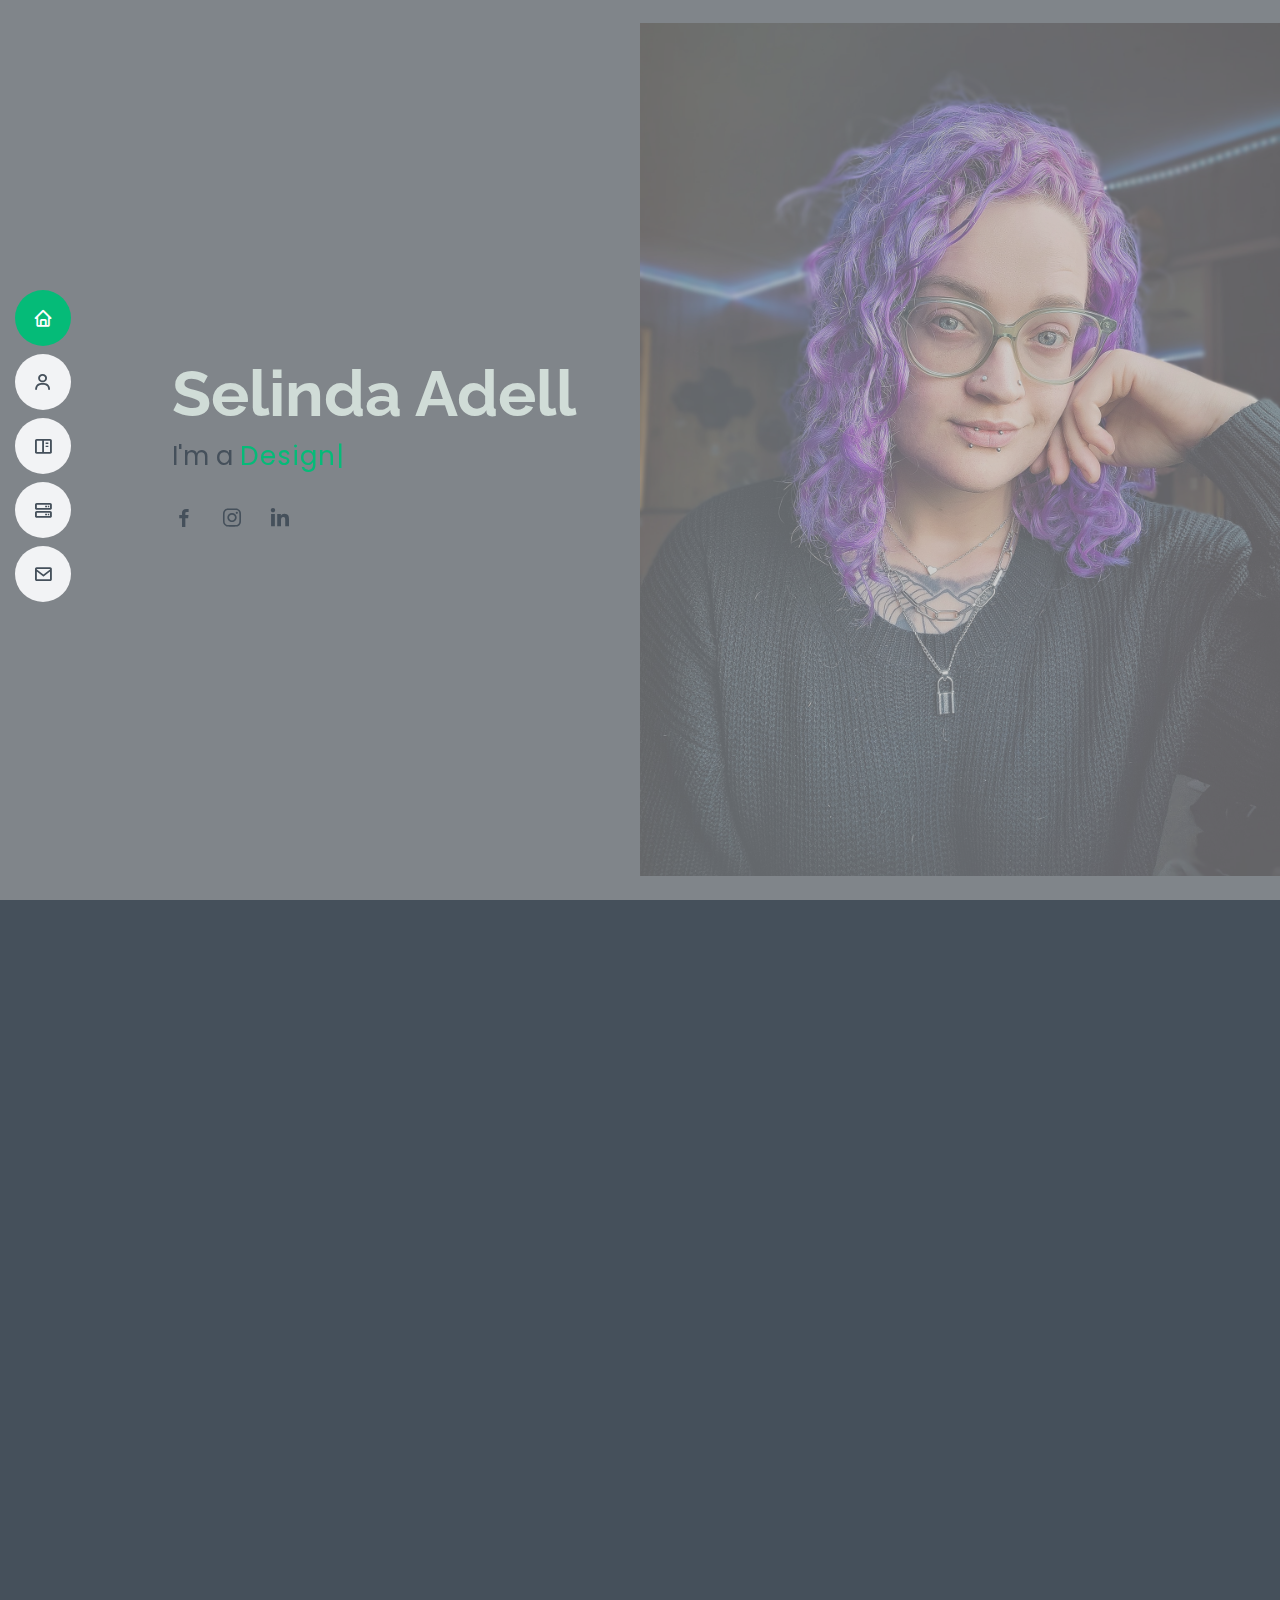
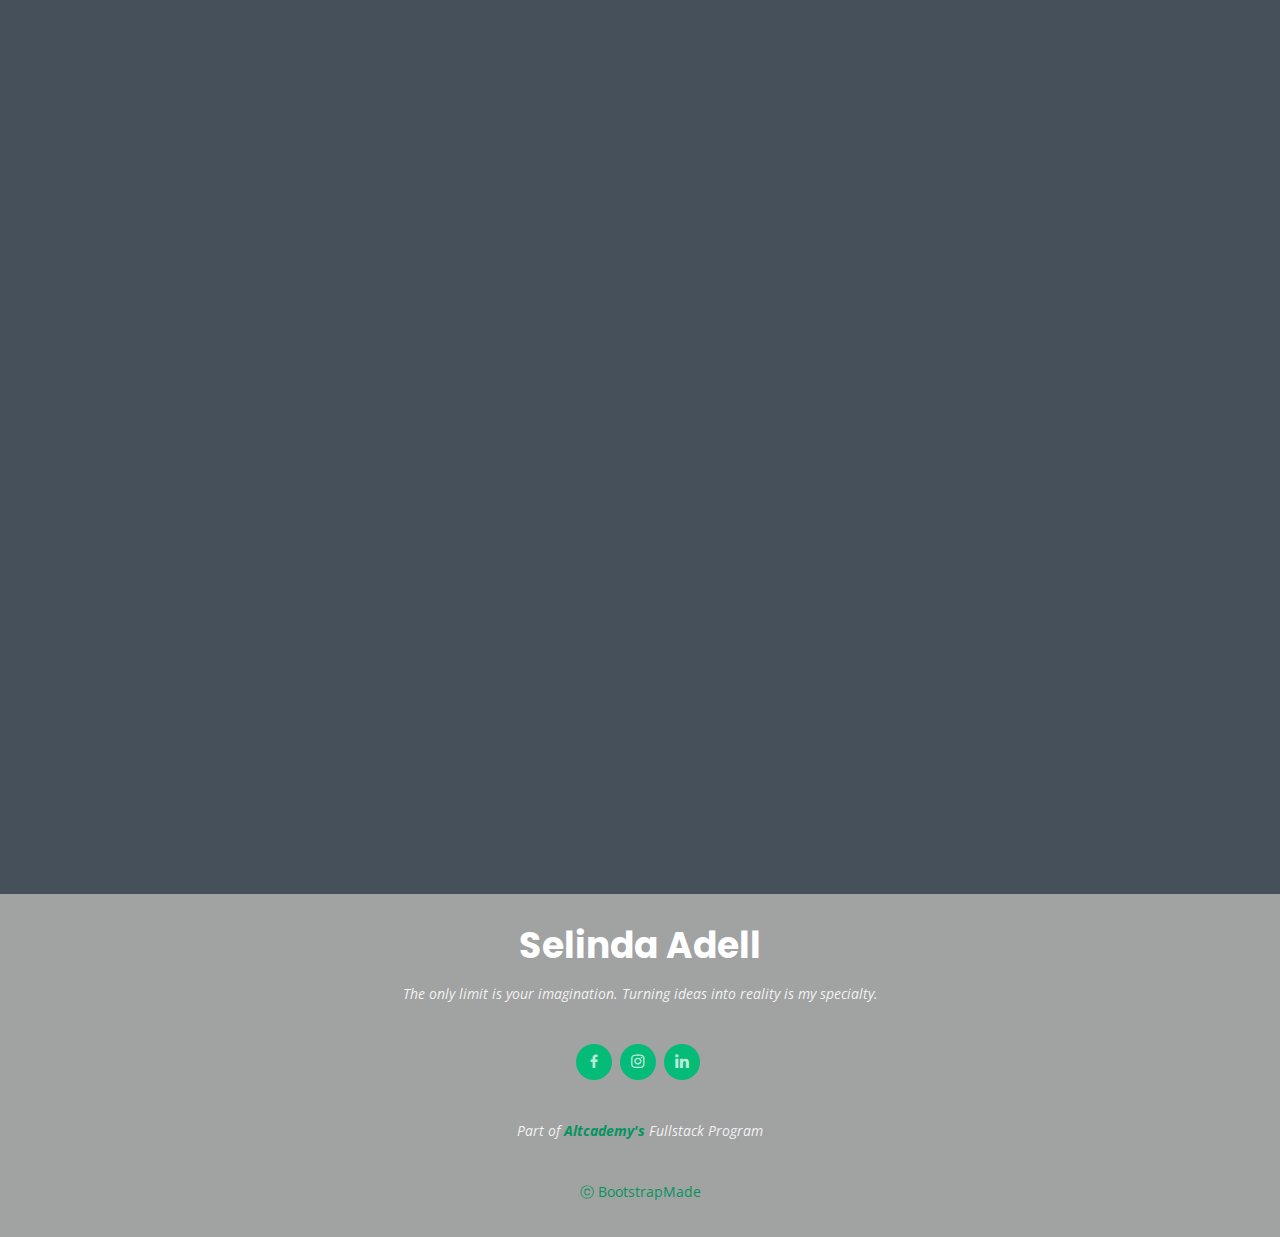
==== commit 05bf5d07: "add leia details 2" ====
--- a/index.html
+++ b/index.html
@@ -239,7 +239,7 @@
                 <p>Shot on location</p>
                 <div class="portfolio-links">
                   <a href="assets/img/portfolio/portfolio-7.jpg" data-gallery="portfolioGallery" class="portfolio-lightbox" title="Courtney/JD"><i class="bx bx-plus"></i></a>
-                  <a href="jessie_details.html" class="portfolio-details-lightbox" data-glightbox="type: external" title="Portfolio Details"><i class="bx bx-link"></i></a>
+                  <a href="cjd_details.html" class="portfolio-details-lightbox" data-glightbox="type: external" title="Portfolio Details"><i class="bx bx-link"></i></a>
                 </div>
               </div>
             </div>
@@ -253,7 +253,7 @@
                 <p>In the Studio</p>
                 <div class="portfolio-links">
                   <a href="assets/img/portfolio/portfolio-8.jpg" data-gallery="portfolioGallery" class="portfolio-lightbox" title="Leia"><i class="bx bx-plus"></i></a>
-                  <a href="portfolio-details.html" class="portfolio-details-lightbox" data-glightbox="type: external" title="Portfolio Details"><i class="bx bx-link"></i></a>
+                  <a href="leia_details.html" class="portfolio-details-lightbox" data-glightbox="type: external" title="Portfolio Details"><i class="bx bx-link"></i></a>
                 </div>
               </div>
             </div>
@@ -282,7 +282,21 @@
                 <p>Shot on location</p>
                 <div class="portfolio-links">
                   <a href="assets/img/portfolio/portfolio-5.jpg" data-gallery="portfolioGallery" class="portfolio-lightbox" title="Jessie"><i class="bx bx-plus"></i></a>
-                  <a href="portfolio-details.html" class="portfolio-details-lightbox" data-glightbox="type: external" title="Portfolio Details"><i class="bx bx-link"></i></a>
+                  <a href="jessie_details2.html" class="portfolio-details-lightbox" data-glightbox="type: external" title="Portfolio Details"><i class="bx bx-link"></i></a>
+                </div>
+              </div>
+            </div>
+          </div>
+
+          <div class="col-lg-4 col-md-6 portfolio-item filter-themed">
+            <div class="portfolio-wrap">
+              <img src="assets/img/portfolio/DSC_0197.jpg" class="img-fluid" alt="">
+              <div class="portfolio-info">
+                <h4>Themed Editorial</h4>
+                <p>Shot in the Studio</p>
+                <div class="portfolio-links">
+                  <a href="assets/img/portfolio/DSC_0197.jpg" data-gallery="portfolioGallery" class="portfolio-lightbox" title="Leia"><i class="bx bx-plus"></i></a>
+                  <a href="leia_details2.html" class="portfolio-details-lightbox" data-glightbox="type: external" title="Portfolio Details"><i class="bx bx-link"></i></a>
                 </div>
               </div>
             </div>
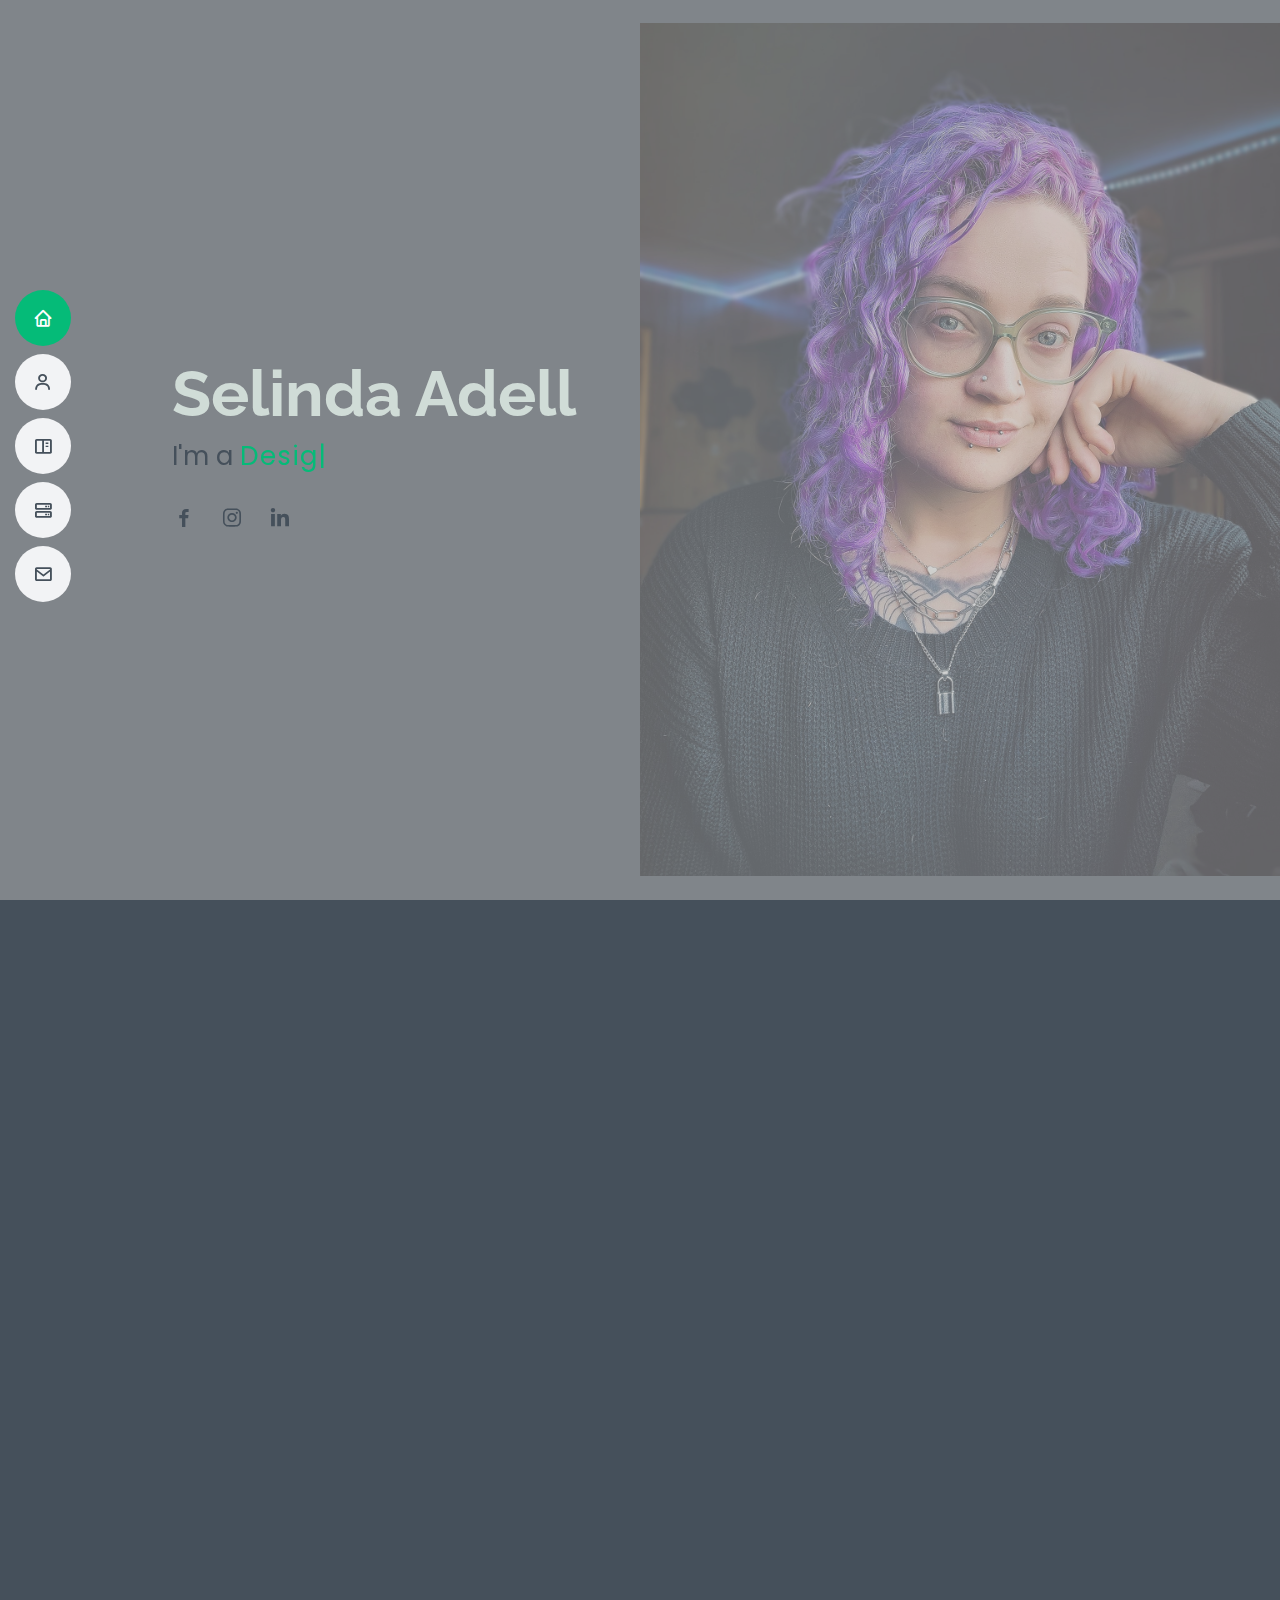
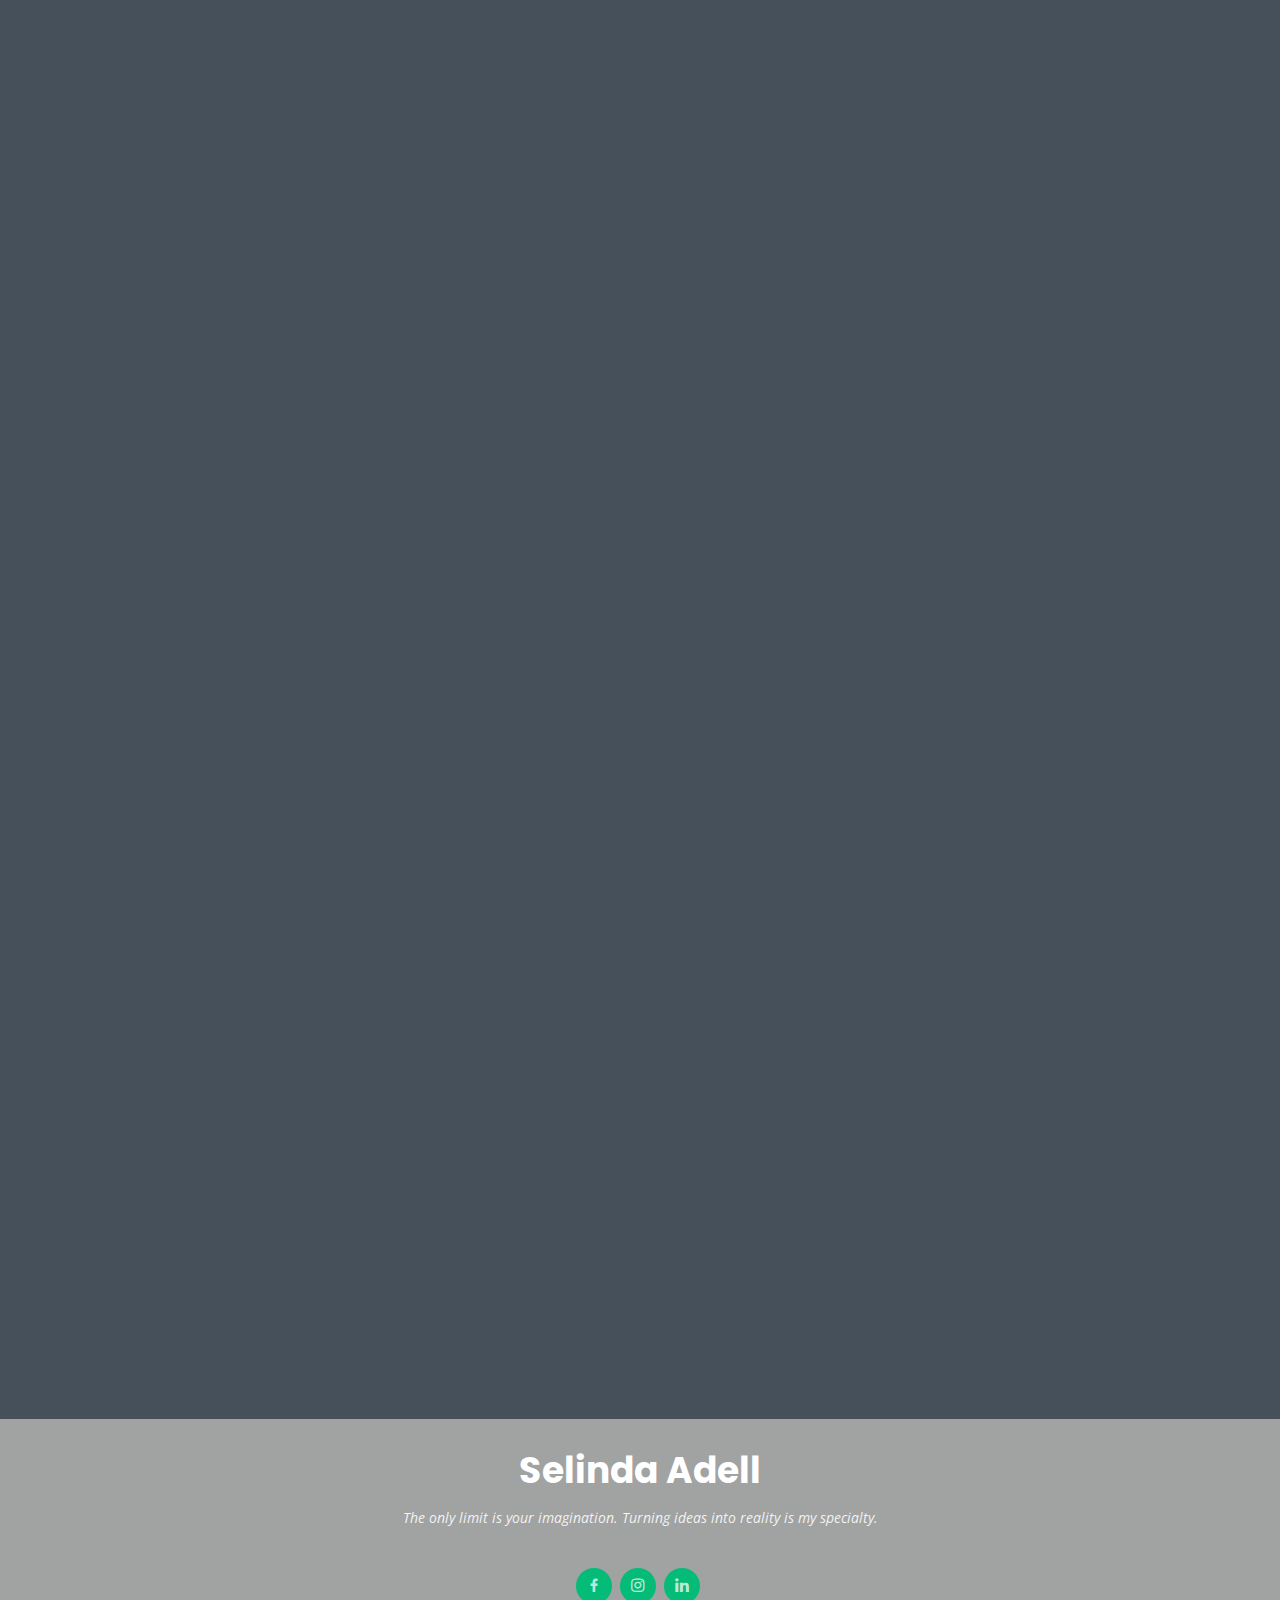
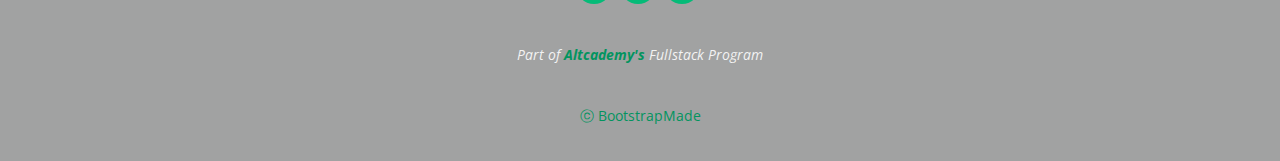
==== commit 98427875: "add krys details2" ====
--- a/index.html
+++ b/index.html
@@ -301,6 +301,21 @@
               </div>
             </div>
           </div>
+          
+          <div class="col-lg-4 col-md-6 portfolio-item filter-themed">
+            <div class="portfolio-wrap">
+              <img src="assets/img/portfolio/DSC_0287.jpg" class="img-fluid" alt="">
+              <div class="portfolio-info">
+                <h4>Themed Couples: 420</h4>
+                <p>Shot in rural Oregon</p>
+                <div class="portfolio-links">
+                  <a href="assets/img/portfolio/DSC_0197.jpg" data-gallery="portfolioGallery" class="portfolio-lightbox" title="Leia"><i class="bx bx-plus"></i></a>
+                  <a href="krys_details2.html" class="portfolio-details-lightbox" data-glightbox="type: external" title="Portfolio Details"><i class="bx bx-link"></i></a>
+                </div>
+              </div>
+            </div>
+          </div>
+
 
 
         </div>
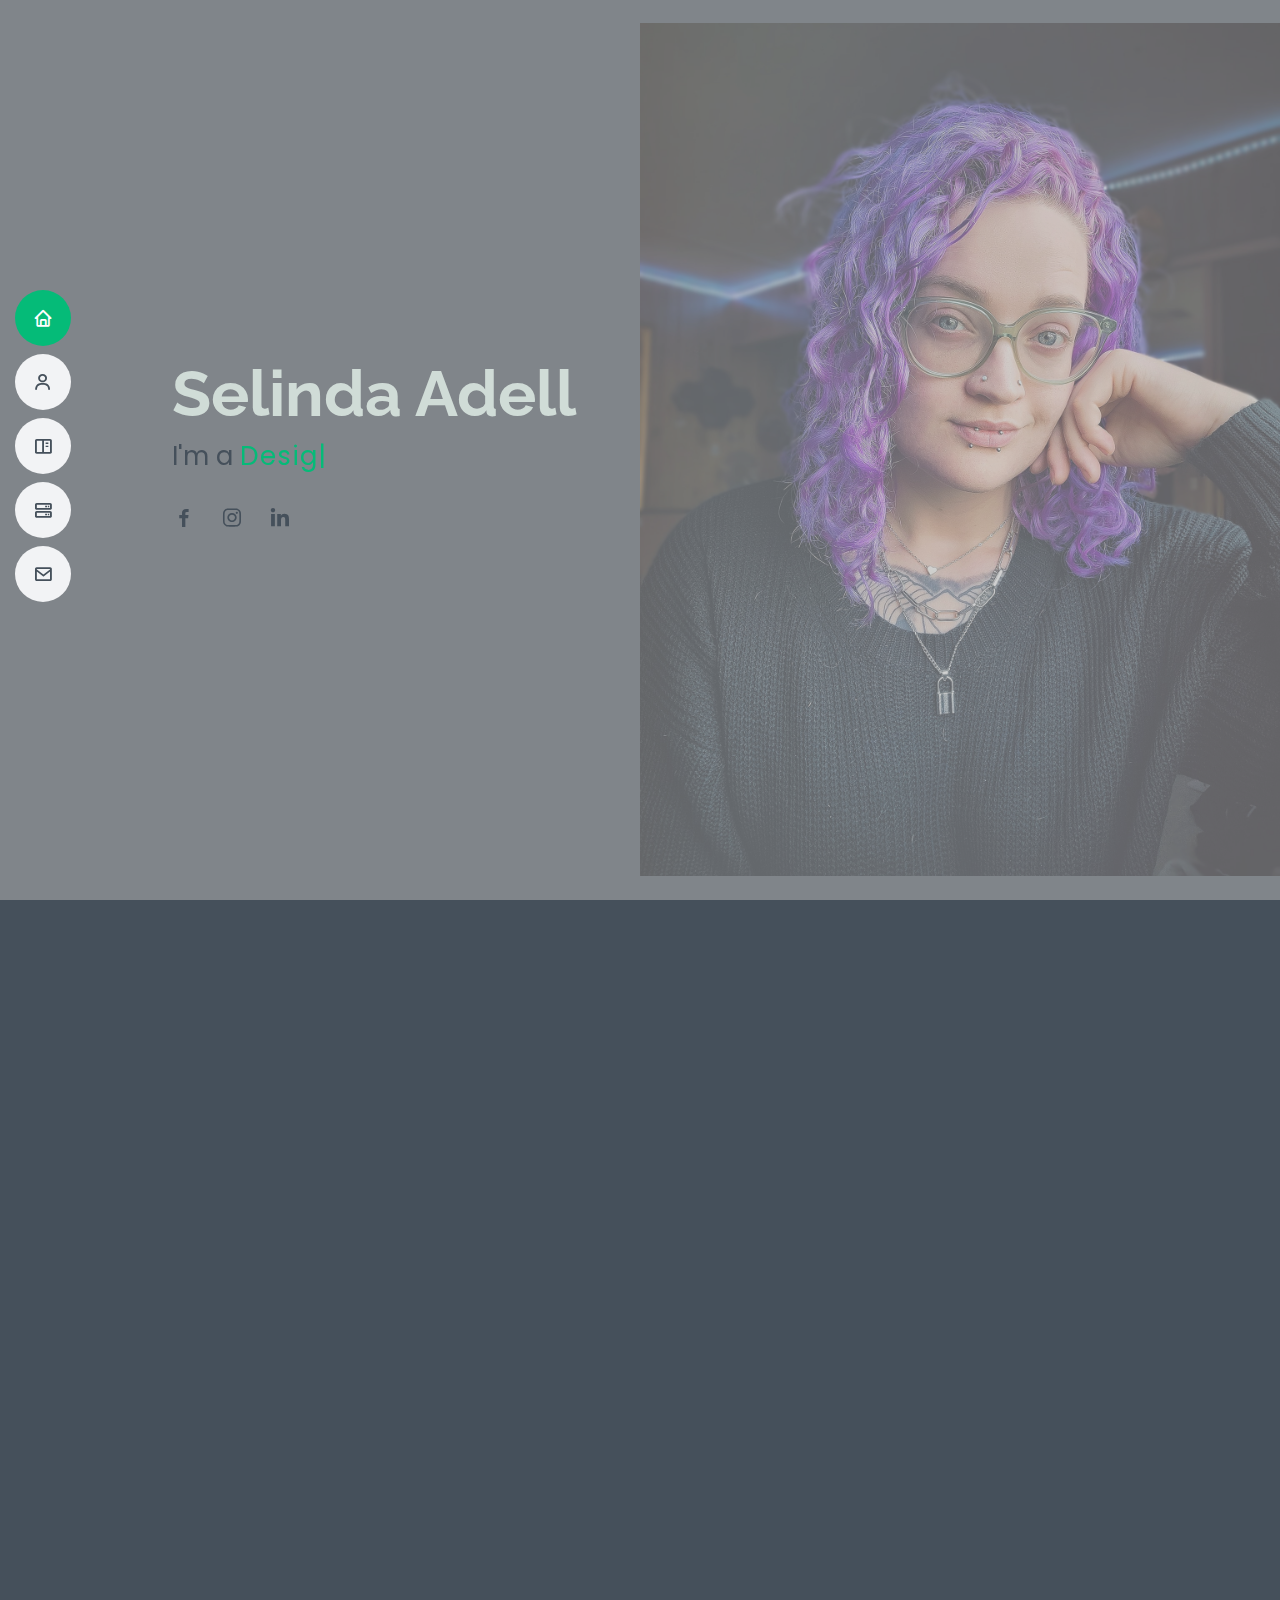
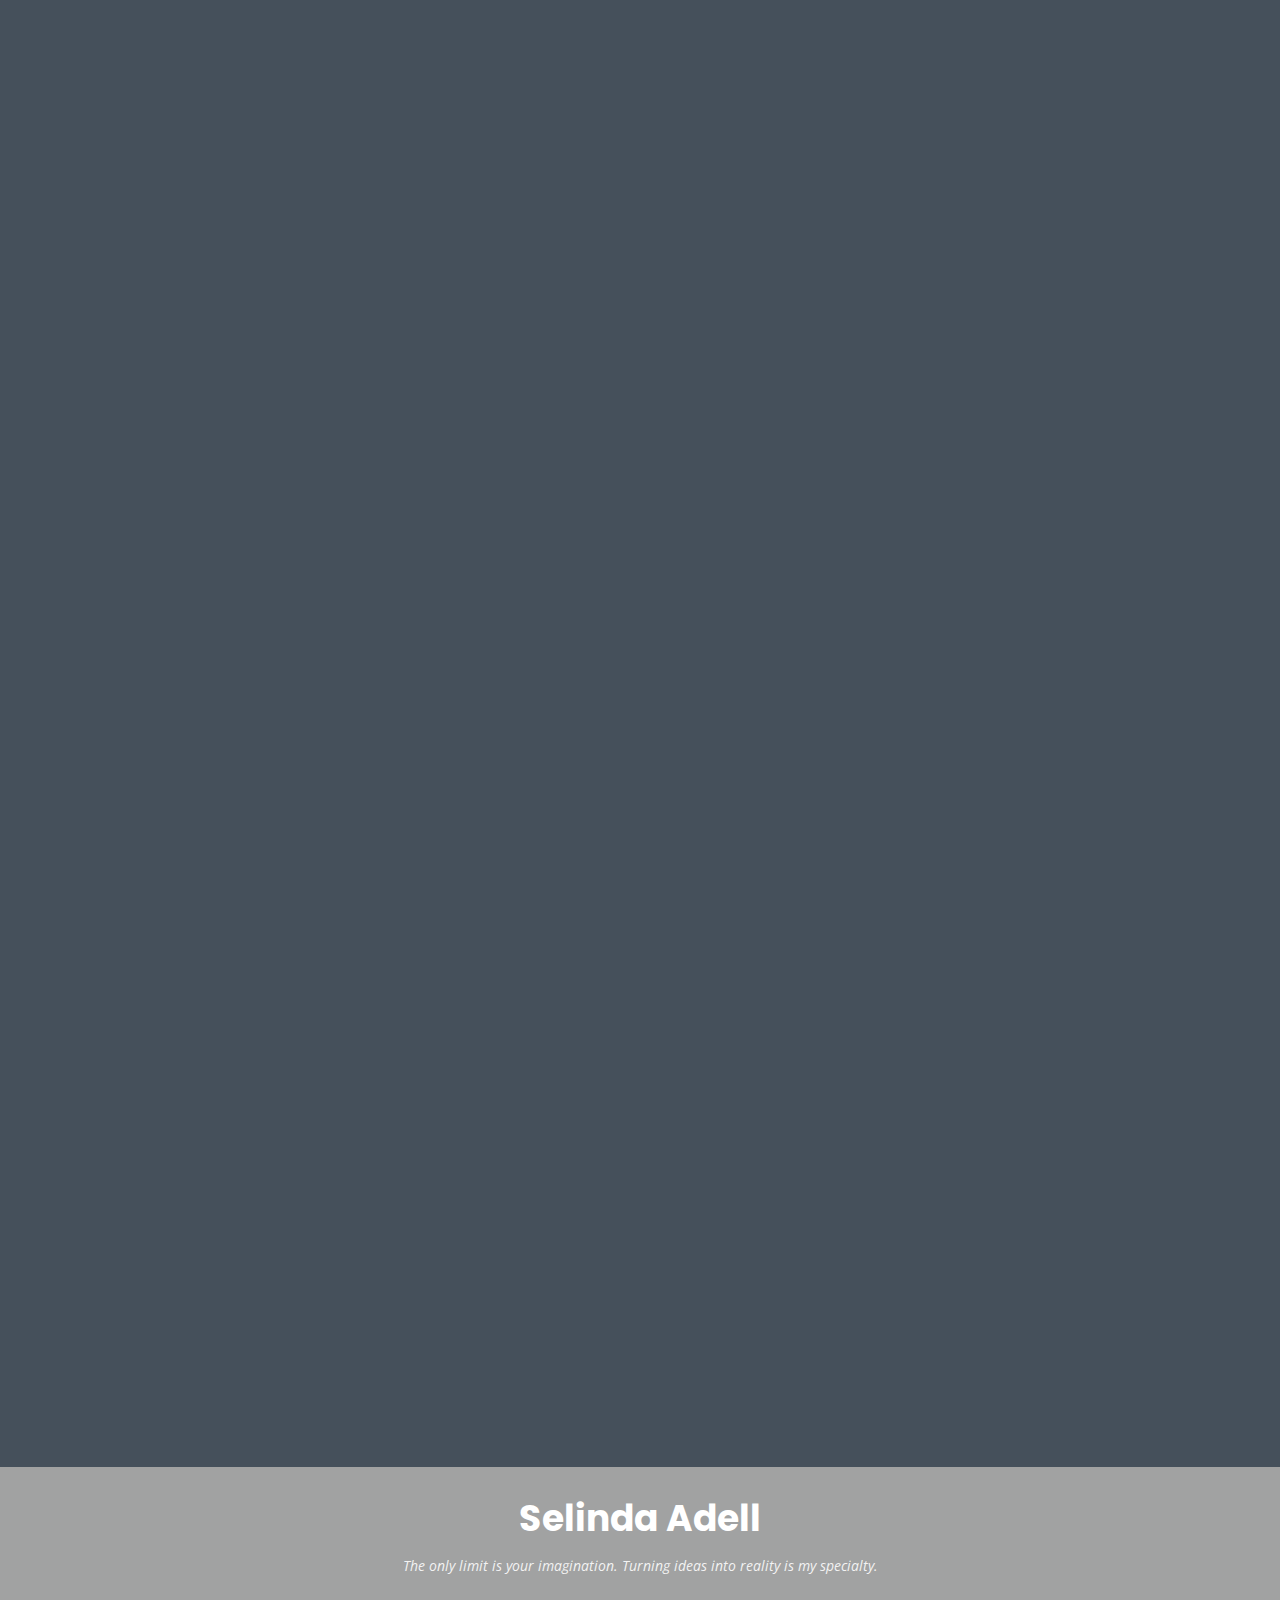
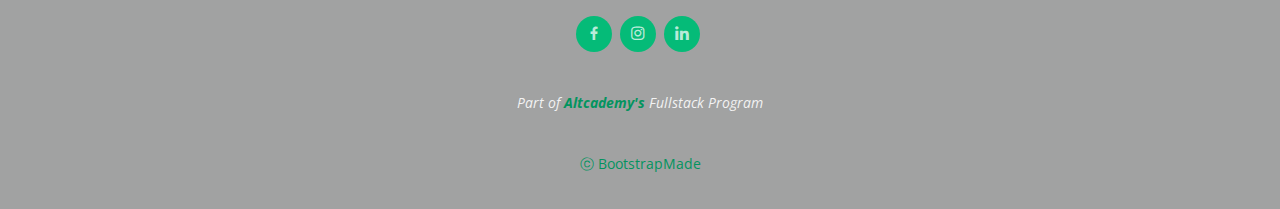
==== commit d9149648: "add additional services" ====
--- a/index.html
+++ b/index.html
@@ -171,9 +171,9 @@
       <div class="container" data-aos="fade-up">
 
         <div class="section-title">
-          <h2>Portfolio</h2>
-          <p>Here you can review my previous projects. You will mostly find Photography projects at this time; however, this section is continuously growing, and ever-changing.</p>
-          <p>If you would like to see more of my web development work, feel free to take a look at my GitHub! Get there by clicking <a href="https://github.com/selinda-c">here</a>.</p>
+          <h2>Photography</h2>
+          <p>Here you can review my previous photoshoots. Please note: this section is continuously growing, and ever-changing.</p>
+          <p>If you would like to see my web development work, feel free to take a look at my GitHub! Get there by clicking <a href="https://github.com/selinda-c">here</a>.</p>
         </div>
 
         <div class="row">
@@ -323,6 +323,90 @@
       </div>
     </section><!-- End Portfolio Section -->
 
+        <!-- ======= Testimonials Section ======= -->
+        <section id="testimonials" class="testimonials section-bg">
+          <div class="container" data-aos="fade-up">
+    
+            <div class="section-title">
+              <h2>Testimonials</h2>
+            </div>
+    
+            <div class="testimonials-slider swiper" data-aos="fade-up" data-aos-delay="100">
+              <div class="swiper-wrapper">
+    
+                <div class="swiper-slide">
+                  <div class="testimonial-item">
+                    <img src="assets/img/testimonials/alyssa.jpg" class="testimonial-img" alt="">
+                    <h3>Alyssa Warne</h3>
+                    <h4>Boudoir Client</h4>
+                    <p>
+                      <i class="bx bxs-quote-alt-left quote-icon-left"></i>
+                      Selinda Adell is a blast to shoot with. Her energy immediately makes you feel comfortable and confident. She came prepared and did not rush me on a time frame. I have suggested her to all my friends and will continue to do future shoots. She is affordable as well!
+                      <i class="bx bxs-quote-alt-right quote-icon-right"></i>
+                    </p>
+                  </div>
+                </div><!-- End testimonial item -->
+    
+                <div class="swiper-slide">
+                  <div class="testimonial-item">
+                    <img src="assets/img/testimonials/christa.jpg" class="testimonial-img" alt="">
+                    <h3>Christa Koeller</h3>
+                    <h4>Engagement Client</h4>
+                    <p>
+                      <i class="bx bxs-quote-alt-left quote-icon-left"></i>
+                      Selinda captured my engagement session a few months ago. She communicated with me months in advance over plans, scouted locations and put so much time and attention into ensuring I got everything I wanted from the shoot. She was amazing to work with, extremely personable and so much fun! I can't recommend her enough!
+                      <i class="bx bxs-quote-alt-right quote-icon-right"></i>
+                    </p>
+                  </div>
+                </div><!-- End testimonial item -->
+    
+                <div class="swiper-slide">
+                  <div class="testimonial-item">
+                    <img src="assets/img/testimonials/kelsey.jpg" class="testimonial-img" alt="">
+                    <h3>Kelsey Thomas</h3>
+                    <h4>Boudoir Client</h4>
+                    <p>
+                      <i class="bx bxs-quote-alt-left quote-icon-left"></i>
+                      I could not be happier with the photos Selinda took of me, and I am very picky. She got perfect angles and lighting. She guided me through poses which made it so much easier to get comfortable, plus she's super fun to work with. I can't wait to have her do more
+                      <i class="bx bxs-quote-alt-right quote-icon-right"></i>
+                    </p>
+                  </div>
+                </div><!-- End testimonial item -->
+    
+                <div class="swiper-slide">
+                  <div class="testimonial-item">
+                    <img src="assets/img/testimonials/jessie.jpeg" class="testimonial-img" alt="">
+                    <h3>Jessie Zoll</h3>
+                    <h4>Editorial Client</h4>
+                    <p>
+                      <i class="bx bxs-quote-alt-left quote-icon-left"></i>
+                      I've worked with several photographers in the past and Selinda is by far my favorite person to work with. She always makes you feel so comfortable and excited to shoot. She's also just incredibly fun to be around. I always recommend her to my friends and will continue to do so in the future.
+                      <i class="bx bxs-quote-alt-right quote-icon-right"></i>
+                    </p>
+                  </div>
+                </div><!-- End testimonial item -->
+    
+                <div class="swiper-slide">
+                  <div class="testimonial-item">
+                    <img src="assets/img/testimonials/Britt.jpeg" class="testimonial-img" alt="">
+                    <h3>Britt Grifee</h3>
+                    <h4>Boudoir Client</h4>
+                    <p>
+                      <i class="bx bxs-quote-alt-left quote-icon-left"></i>
+                      My photo shoot with Selinda went amazing, she made me feel really comfortable and confident. The pictures turned out so good and she got them to me really quick. I will definitely be going back and I highly recommend her.
+                      <i class="bx bxs-quote-alt-right quote-icon-right"></i>
+                    </p>
+                  </div>
+                </div><!-- End testimonial item -->
+    
+              </div>
+              <div class="swiper-pagination"></div>
+            </div>
+    
+          </div>
+        </section><!-- End Testimonials Section -->
+    
+
     <!-- ======= Services Section ======= -->
     <section id="services" class="services">
       <div class="container" data-aos="fade-up">
@@ -334,6 +418,19 @@
         </div>
 
         <div class="row">
+
+          <div class="col-lg-4 col-md-6 d-flex align-items-stretch mt-4" data-aos="zoom-in" data-aos-delay="300">
+            <div class="icon-box iconbox-teal">
+              <div class="icon">
+                <svg width="100" height="100" viewBox="0 0 600 600" xmlns="http://www.w3.org/2000/svg">
+                  <path stroke="none" stroke-width="0" fill="#f5f5f5" d="M300,566.797414625762C385.7384707136149,576.1784315230908,478.7894351017131,552.8928747891023,531.9192734346935,484.94944893311C584.6109503024035,417.5663521118492,582.489472248146,322.67544863468447,553.9536738515405,242.03673114598146C529.1557734026468,171.96086150256528,465.24506316201064,127.66468636344209,395.9583748389544,100.7403814666027C334.2173773831606,76.7482773500951,269.4350130405921,84.62216499799875,207.1952322260088,107.2889140133804C132.92018162631612,134.33871894543012,41.79353780512637,160.00259165414826,22.644507872594943,236.69541883565114C3.319112789854554,314.0945973066697,72.72355303640163,379.243833228382,124.04198916343866,440.3218312028393C172.9286146004772,498.5055451809895,224.45579914871206,558.5317968840102,300,566.797414625762"></path>
+                </svg>
+                <i class="bx bx-arch"></i>
+              </div>
+              <h4><a href="">Portrait Photogrphy</a></h4>
+              <p>Whether you are celebrating loving yourself through a Boudoir shoot, or celebrating the love you share with your partner through a couple's shoot; hire me to capture photos that help your love shine. Prices for this service vary, please inquire via the contact form below.</p>
+            </div>
+          </div>
 
           <div class="col-lg-4 col-md-6 d-flex align-items-stretch" data-aos="zoom-in" data-aos-delay="100">
             <div class="icon-box iconbox-blue">
@@ -344,7 +441,20 @@
                 <i class='bx bxs-image' ></i>
               </div>
               <h4><a href="">Product Photography</a></h4>
-              <p>Hire me for clean, professional photos that highlight the excellent quality of your products. Prices for this service vary, please inquire via the <strong>contact form</strong> below.</p>
+              <p>I love to support small business like my own. Hire me for clean, professional photos that highlight the excellent quality of your products and creations. Prices for this service vary, please inquire via the <strong>contact form</strong> below.</p>
+            </div>
+          </div>
+
+          <div class="col-lg-4 col-md-6 d-flex align-items-stretch mt-4 mt-lg-0" data-aos="zoom-in" data-aos-delay="300">
+            <div class="icon-box iconbox-pink">
+              <div class="icon">
+                <svg width="100" height="100" viewBox="0 0 600 600" xmlns="http://www.w3.org/2000/svg">
+                  <path stroke="none" stroke-width="0" fill="#f5f5f5" d="M300,541.5067337569781C382.14930387511276,545.0595476570109,479.8736841581634,548.3450877840088,526.4010558755058,480.5488172755941C571.5218469581645,414.80211281144784,517.5187510058486,332.0715597781072,496.52539010469104,255.14436215662573C477.37192572678356,184.95920475031193,473.57363656557914,105.61284051026155,413.0603344069578,65.22779650032875C343.27470386102294,18.654635553484475,251.2091493199835,5.337323636656869,175.0934190732945,40.62881213300186C97.87086631185822,76.43348514350839,51.98124368387456,156.15599469081315,36.44837278890362,239.84606092416172C21.716077023791087,319.22268207091537,43.775223500013084,401.1760424656574,96.891909868211,461.97329694683043C147.22146801428983,519.5804099606455,223.5754009179313,538.201503339737,300,541.5067337569781"></path>
+                </svg>
+                <i class='bx bxs-camera' ></i>
+              </div>
+              <h4><a href="">Event Photography</a></h4>
+              <p>Whether it is a wedding, engagement, party, or something else, hire me to capture the memories of your special day! Pricing varies by type of event, so please inquire via the <strong>contact form</strong> below.</p>
             </div>
           </div>
 
@@ -361,19 +471,6 @@
             </div>
           </div>
 
-          <div class="col-lg-4 col-md-6 d-flex align-items-stretch mt-4 mt-lg-0" data-aos="zoom-in" data-aos-delay="300">
-            <div class="icon-box iconbox-pink">
-              <div class="icon">
-                <svg width="100" height="100" viewBox="0 0 600 600" xmlns="http://www.w3.org/2000/svg">
-                  <path stroke="none" stroke-width="0" fill="#f5f5f5" d="M300,541.5067337569781C382.14930387511276,545.0595476570109,479.8736841581634,548.3450877840088,526.4010558755058,480.5488172755941C571.5218469581645,414.80211281144784,517.5187510058486,332.0715597781072,496.52539010469104,255.14436215662573C477.37192572678356,184.95920475031193,473.57363656557914,105.61284051026155,413.0603344069578,65.22779650032875C343.27470386102294,18.654635553484475,251.2091493199835,5.337323636656869,175.0934190732945,40.62881213300186C97.87086631185822,76.43348514350839,51.98124368387456,156.15599469081315,36.44837278890362,239.84606092416172C21.716077023791087,319.22268207091537,43.775223500013084,401.1760424656574,96.891909868211,461.97329694683043C147.22146801428983,519.5804099606455,223.5754009179313,538.201503339737,300,541.5067337569781"></path>
-                </svg>
-                <i class='bx bxs-camera' ></i>
-              </div>
-              <h4><a href="">Event Photography</a></h4>
-              <p>Whether it is a wedding, engagement, party, or something else, hire me to capture the memories of your special day! Pricing varies by type of event, so please inquire via the <strong>contact form</strong> below.</p>
-            </div>
-          </div>
-
           <div class="col-lg-4 col-md-6 d-flex align-items-stretch mt-4" data-aos="zoom-in" data-aos-delay="100">
             <div class="icon-box iconbox-yellow">
               <div class="icon">
@@ -400,106 +497,10 @@
             </div>
           </div>
 
-          <div class="col-lg-4 col-md-6 d-flex align-items-stretch mt-4" data-aos="zoom-in" data-aos-delay="300">
-            <div class="icon-box iconbox-teal">
-              <div class="icon">
-                <svg width="100" height="100" viewBox="0 0 600 600" xmlns="http://www.w3.org/2000/svg">
-                  <path stroke="none" stroke-width="0" fill="#f5f5f5" d="M300,566.797414625762C385.7384707136149,576.1784315230908,478.7894351017131,552.8928747891023,531.9192734346935,484.94944893311C584.6109503024035,417.5663521118492,582.489472248146,322.67544863468447,553.9536738515405,242.03673114598146C529.1557734026468,171.96086150256528,465.24506316201064,127.66468636344209,395.9583748389544,100.7403814666027C334.2173773831606,76.7482773500951,269.4350130405921,84.62216499799875,207.1952322260088,107.2889140133804C132.92018162631612,134.33871894543012,41.79353780512637,160.00259165414826,22.644507872594943,236.69541883565114C3.319112789854554,314.0945973066697,72.72355303640163,379.243833228382,124.04198916343866,440.3218312028393C172.9286146004772,498.5055451809895,224.45579914871206,558.5317968840102,300,566.797414625762"></path>
-                </svg>
-                <i class="bx bx-arch"></i>
-              </div>
-              <h4><a href="">Personal Enrichment</a></h4>
-              <p>If you are in need of Time Management, Organization, Photoshop, or other types of training, please inquire via the <strong>contact form</strong> below.</p>
-            </div>
-          </div>
-
         </div>
 
       </div>
     </section><!-- End Services Section -->
-
-    <!-- ======= Testimonials Section ======= -->
-    <section id="testimonials" class="testimonials section-bg">
-      <div class="container" data-aos="fade-up">
-
-        <div class="section-title">
-          <h2>Testimonials</h2>
-        </div>
-
-        <div class="testimonials-slider swiper" data-aos="fade-up" data-aos-delay="100">
-          <div class="swiper-wrapper">
-
-            <div class="swiper-slide">
-              <div class="testimonial-item">
-                <img src="assets/img/testimonials/alyssa.jpg" class="testimonial-img" alt="">
-                <h3>Alyssa Warne</h3>
-                <h4>Boudoir Client</h4>
-                <p>
-                  <i class="bx bxs-quote-alt-left quote-icon-left"></i>
-                  Selinda Adell is a blast to shoot with. Her energy immediately makes you feel comfortable and confident. She came prepared and did not rush me on a time frame. I have suggested her to all my friends and will continue to do future shoots. She is affordable as well!
-                  <i class="bx bxs-quote-alt-right quote-icon-right"></i>
-                </p>
-              </div>
-            </div><!-- End testimonial item -->
-
-            <div class="swiper-slide">
-              <div class="testimonial-item">
-                <img src="assets/img/testimonials/christa.jpg" class="testimonial-img" alt="">
-                <h3>Christa Koeller</h3>
-                <h4>Engagement Client</h4>
-                <p>
-                  <i class="bx bxs-quote-alt-left quote-icon-left"></i>
-                  Selinda captured my engagement session a few months ago. She communicated with me months in advance over plans, scouted locations and put so much time and attention into ensuring I got everything I wanted from the shoot. She was amazing to work with, extremely personable and so much fun! I can't recommend her enough!
-                  <i class="bx bxs-quote-alt-right quote-icon-right"></i>
-                </p>
-              </div>
-            </div><!-- End testimonial item -->
-
-            <div class="swiper-slide">
-              <div class="testimonial-item">
-                <img src="assets/img/testimonials/kelsey.jpg" class="testimonial-img" alt="">
-                <h3>Kelsey Thomas</h3>
-                <h4>Boudoir Client</h4>
-                <p>
-                  <i class="bx bxs-quote-alt-left quote-icon-left"></i>
-                  I could not be happier with the photos Selinda took of me, and I am very picky. She got perfect angles and lighting. She guided me through poses which made it so much easier to get comfortable, plus she's super fun to work with. I can't wait to have her do more
-                  <i class="bx bxs-quote-alt-right quote-icon-right"></i>
-                </p>
-              </div>
-            </div><!-- End testimonial item -->
-
-            <div class="swiper-slide">
-              <div class="testimonial-item">
-                <img src="assets/img/testimonials/jessie.jpeg" class="testimonial-img" alt="">
-                <h3>Jessie Zoll</h3>
-                <h4>Editorial Client</h4>
-                <p>
-                  <i class="bx bxs-quote-alt-left quote-icon-left"></i>
-                  I've worked with several photographers in the past and Selinda is by far my favorite person to work with. She always makes you feel so comfortable and excited to shoot. She's also just incredibly fun to be around. I always recommend her to my friends and will continue to do so in the future.
-                  <i class="bx bxs-quote-alt-right quote-icon-right"></i>
-                </p>
-              </div>
-            </div><!-- End testimonial item -->
-
-            <div class="swiper-slide">
-              <div class="testimonial-item">
-                <img src="assets/img/testimonials/Britt.jpeg" class="testimonial-img" alt="">
-                <h3>Britt Grifee</h3>
-                <h4>Boudoir Client</h4>
-                <p>
-                  <i class="bx bxs-quote-alt-left quote-icon-left"></i>
-                  My photo shoot with Selinda went amazing, she made me feel really comfortable and confident. The pictures turned out so good and she got them to me really quick. I will definitely be going back and I highly recommend her.
-                  <i class="bx bxs-quote-alt-right quote-icon-right"></i>
-                </p>
-              </div>
-            </div><!-- End testimonial item -->
-
-          </div>
-          <div class="swiper-pagination"></div>
-        </div>
-
-      </div>
-    </section><!-- End Testimonials Section -->
 
     <!-- ======= Contact Section ======= -->
     <section id="contact" class="contact">
